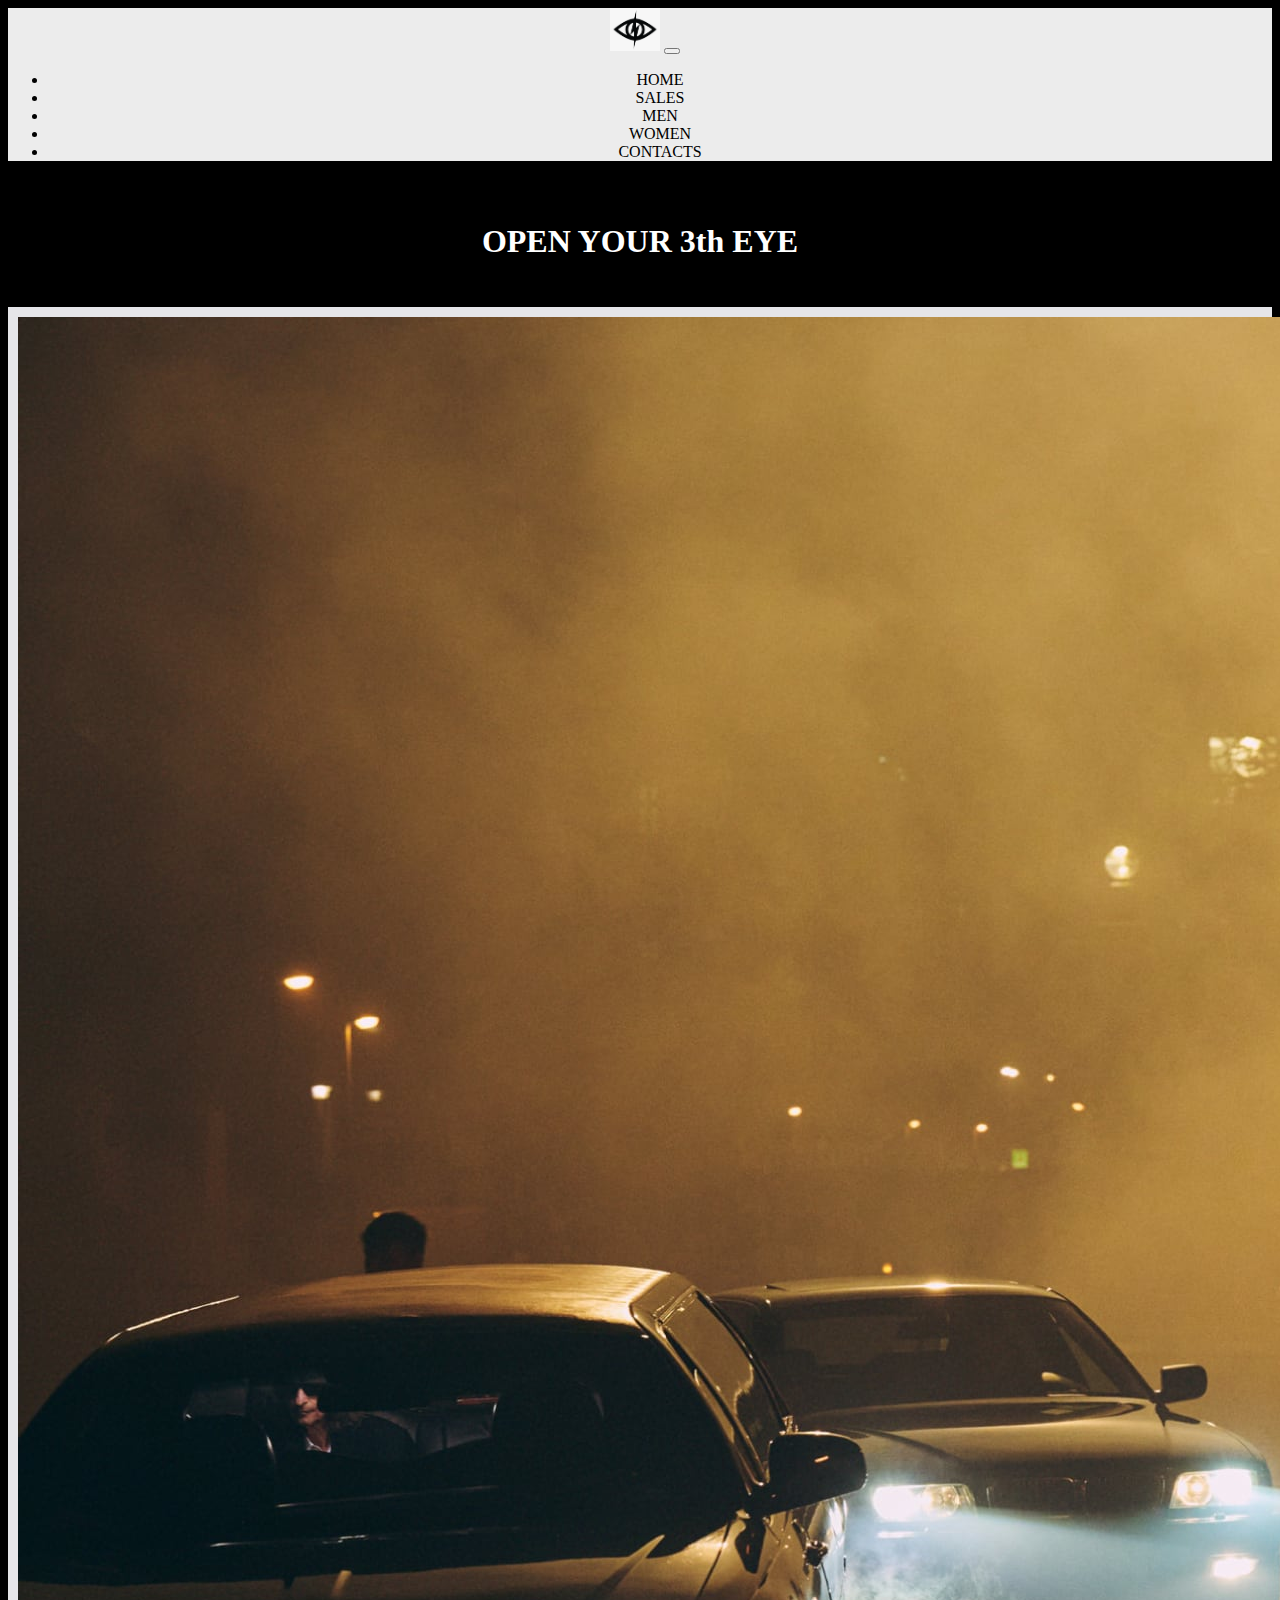
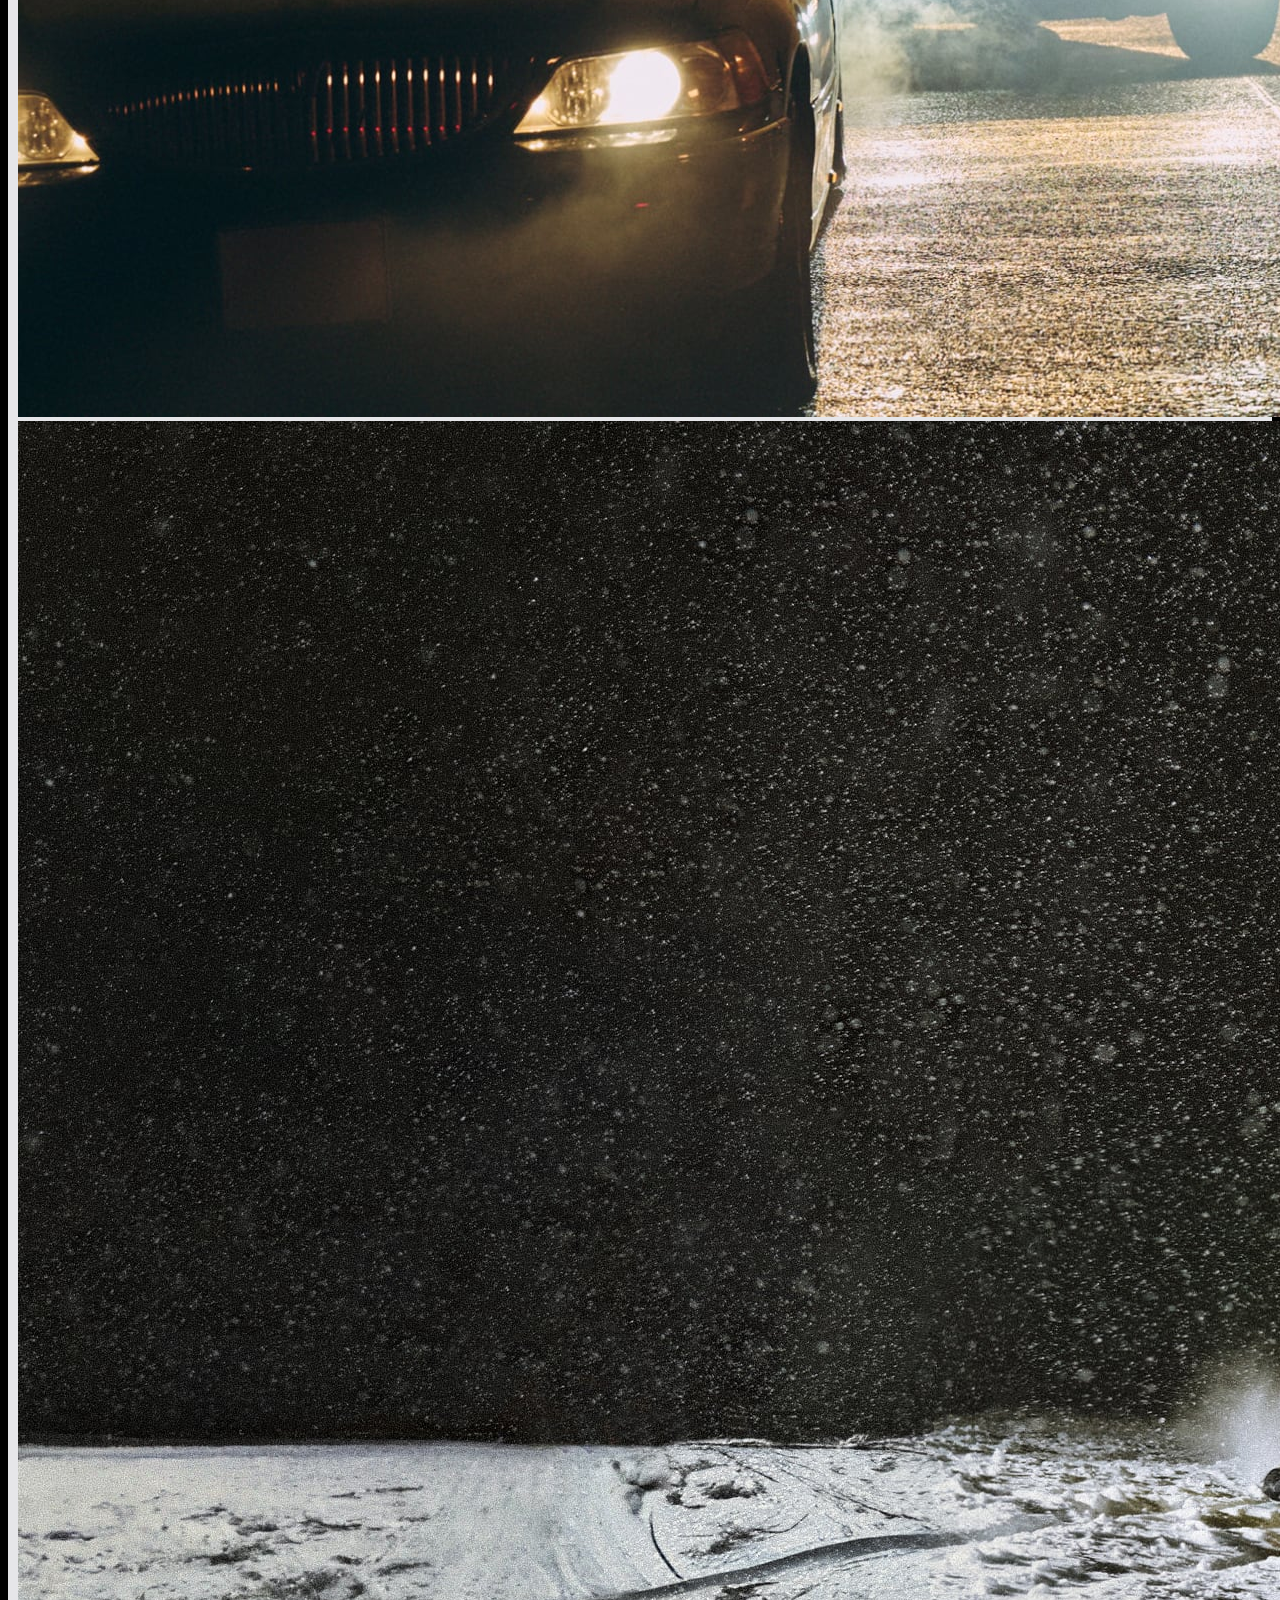
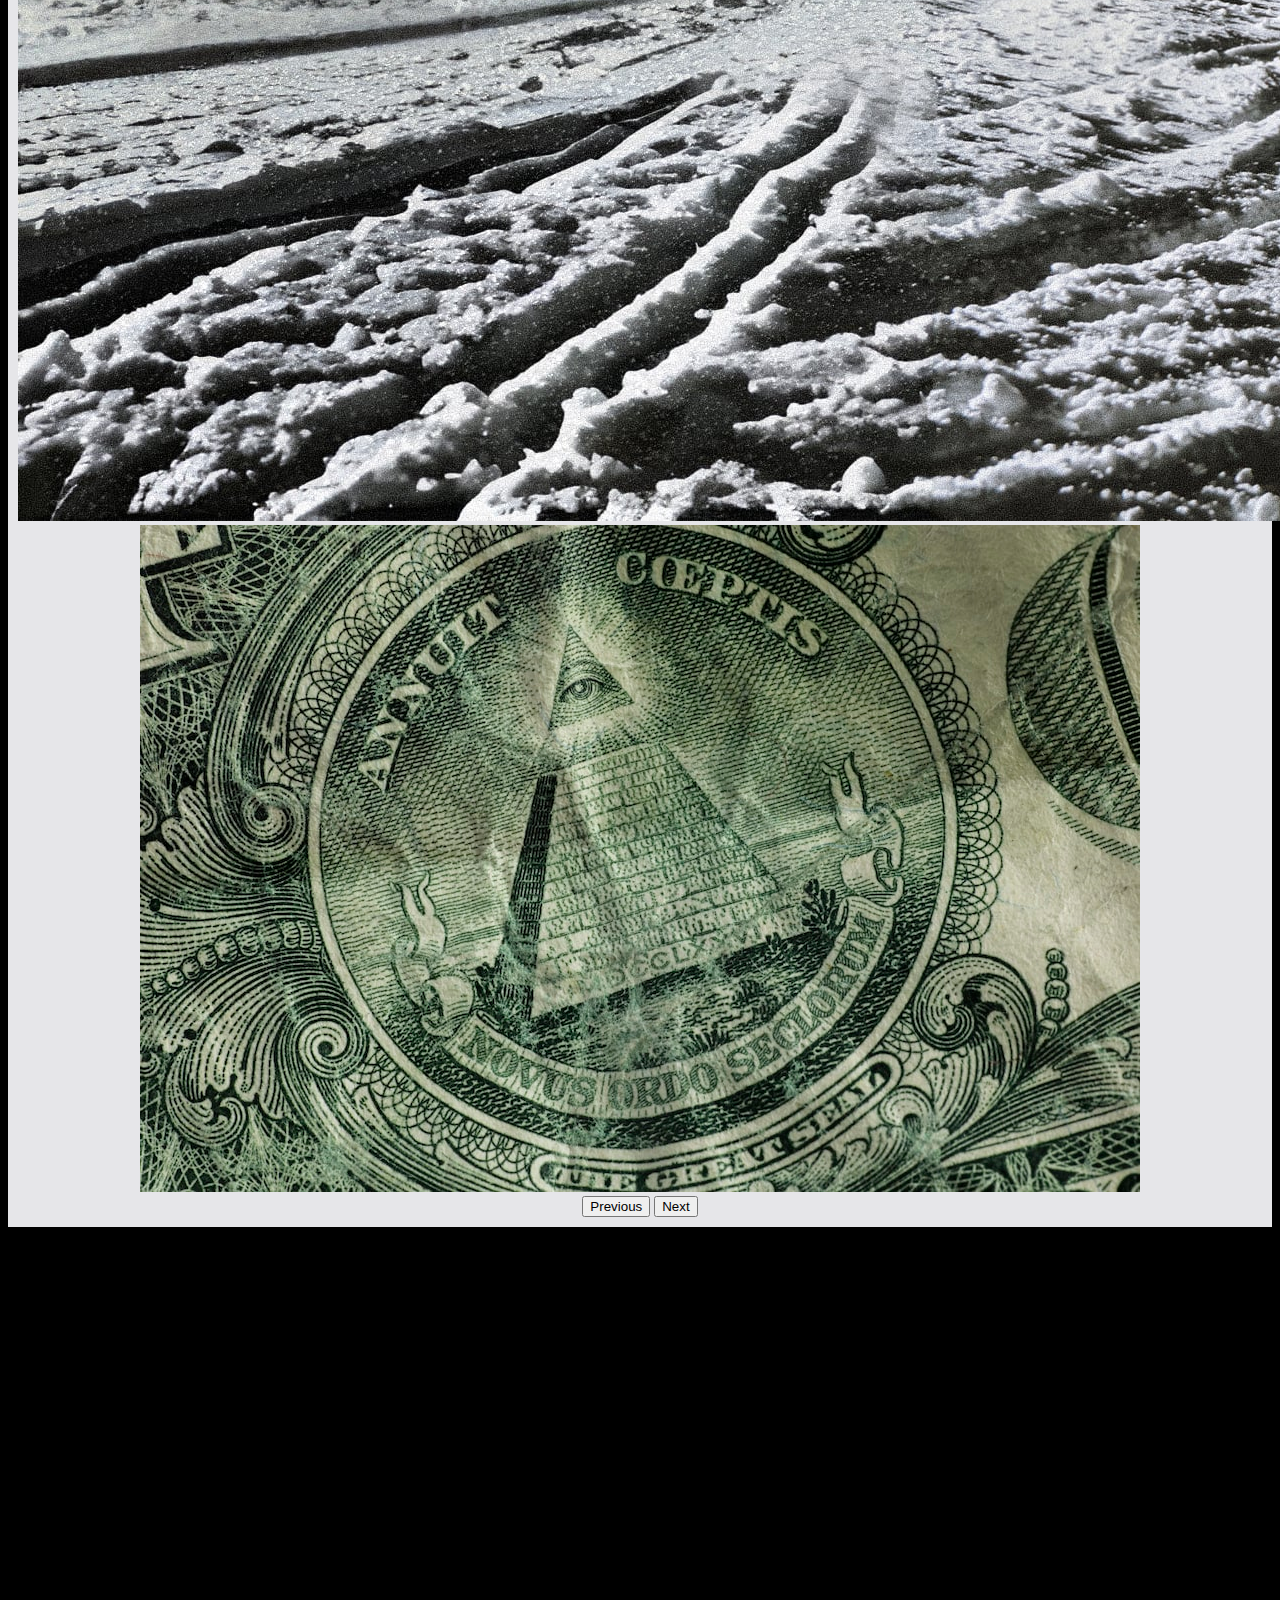
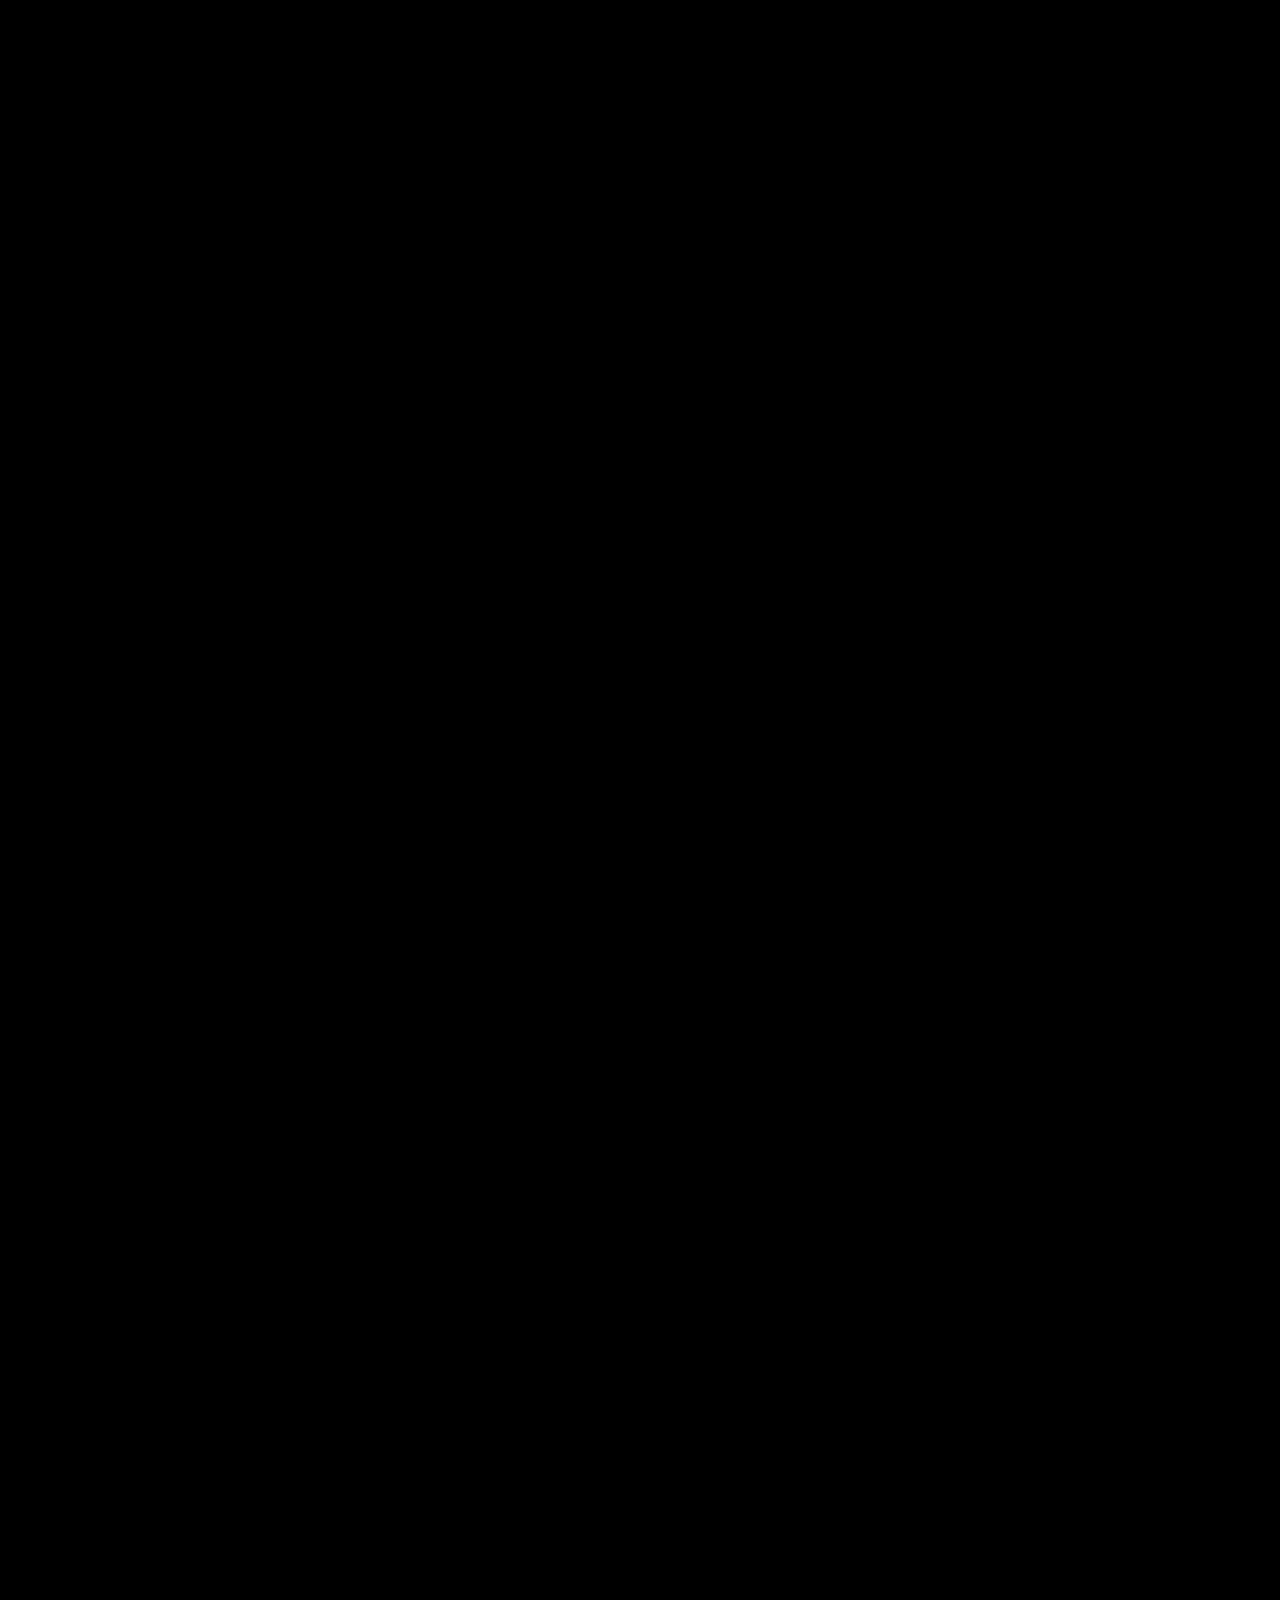
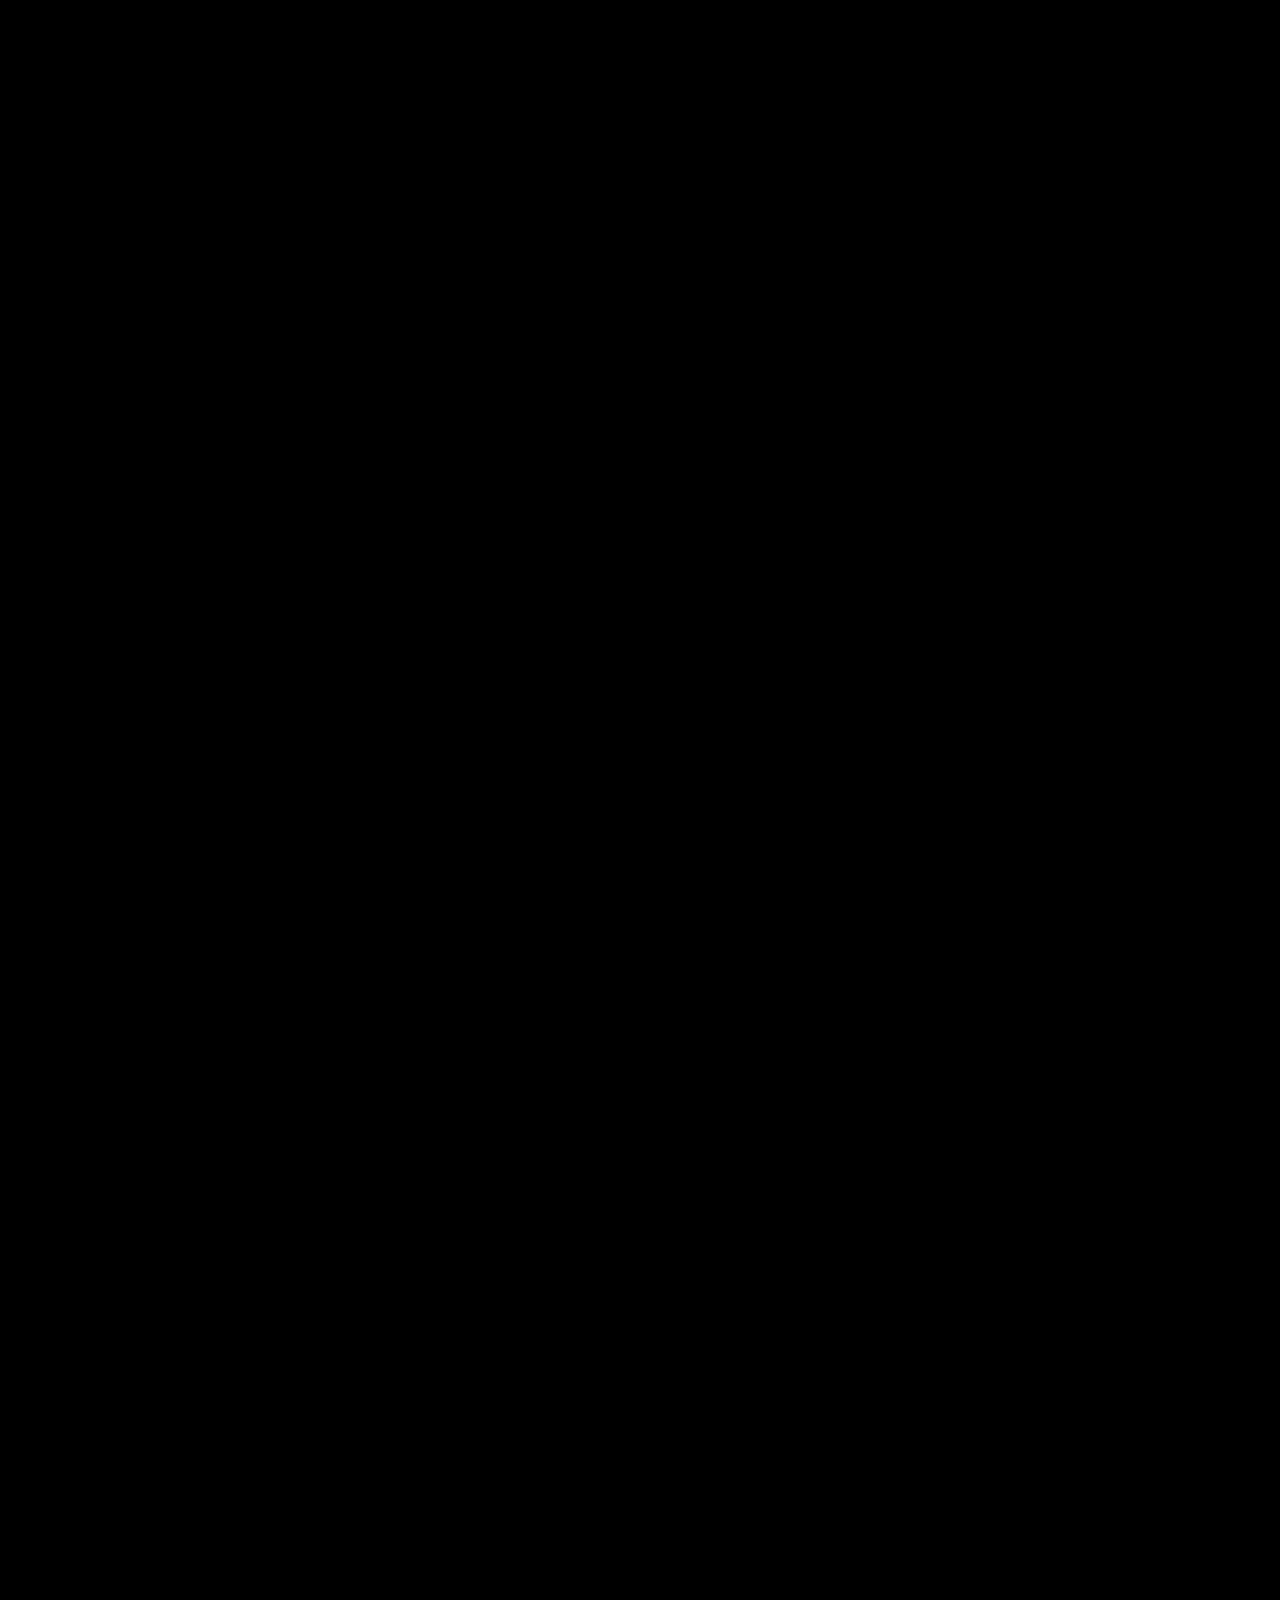
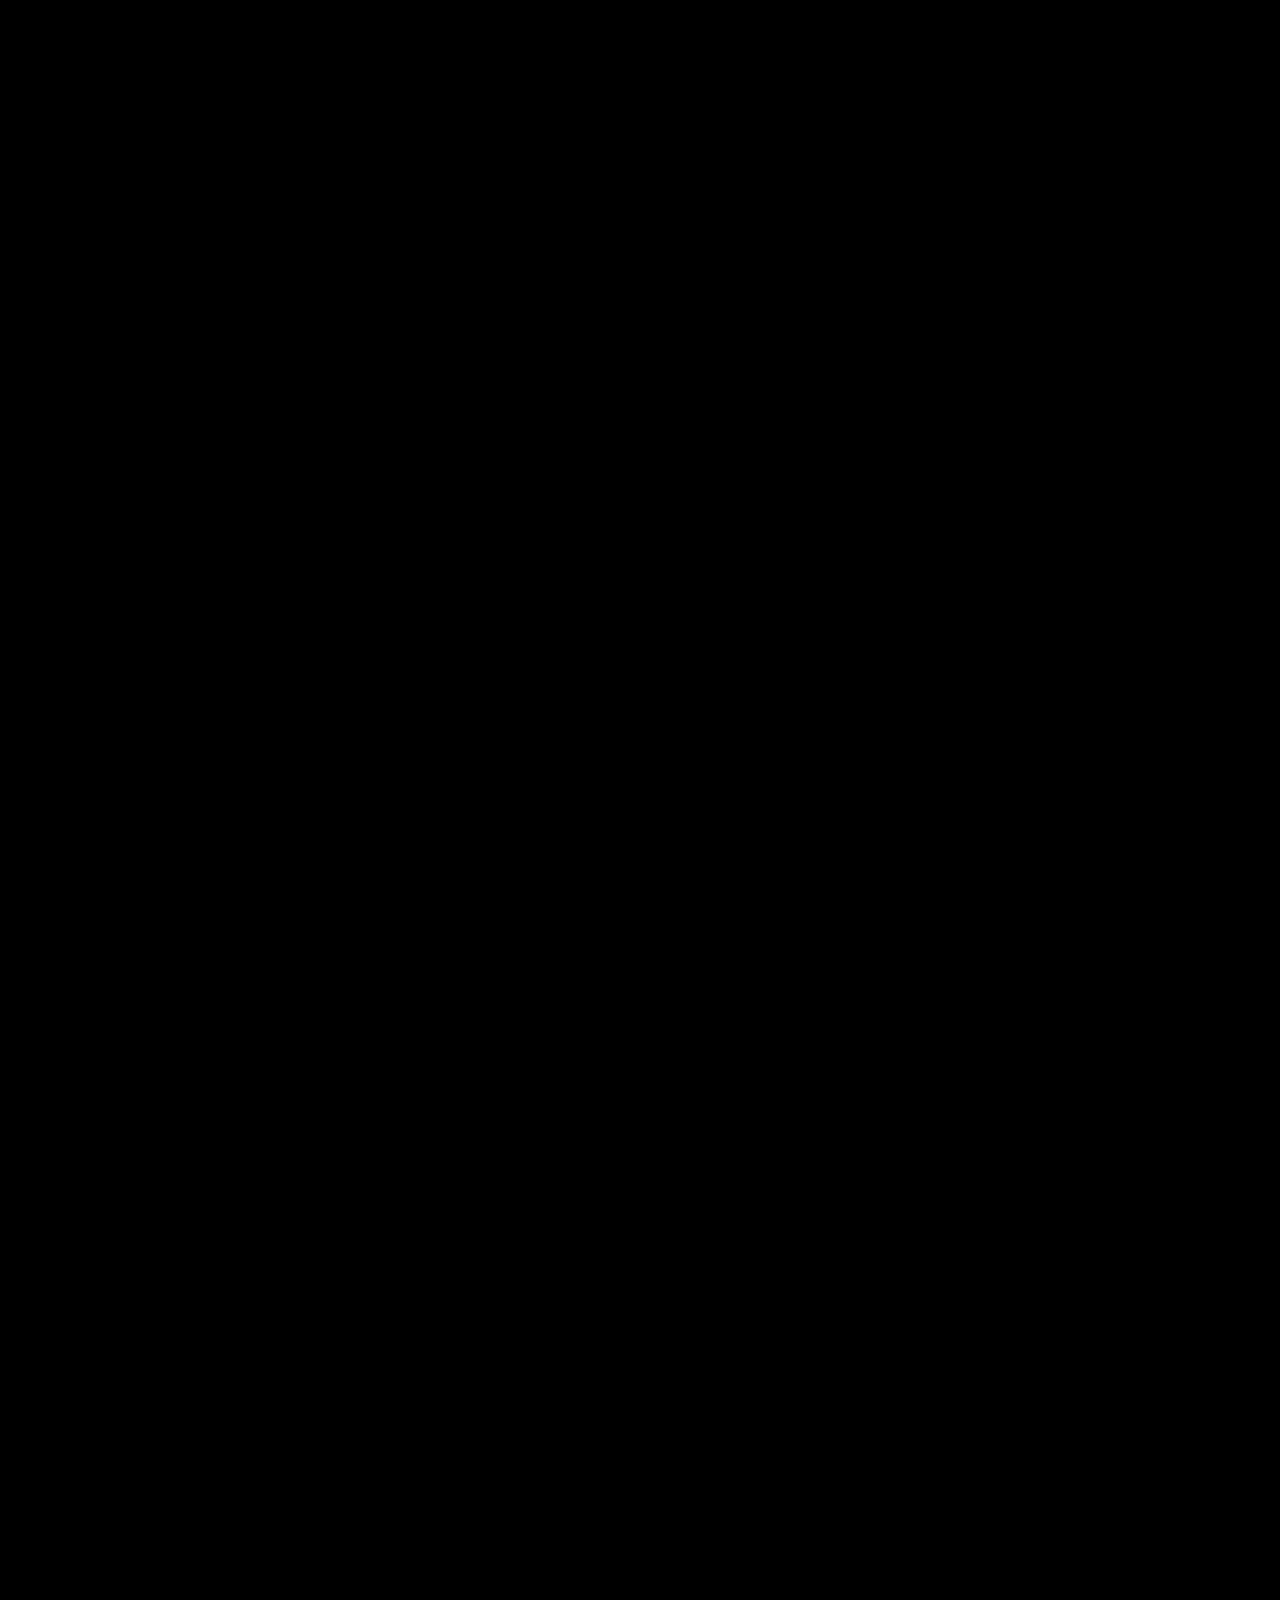
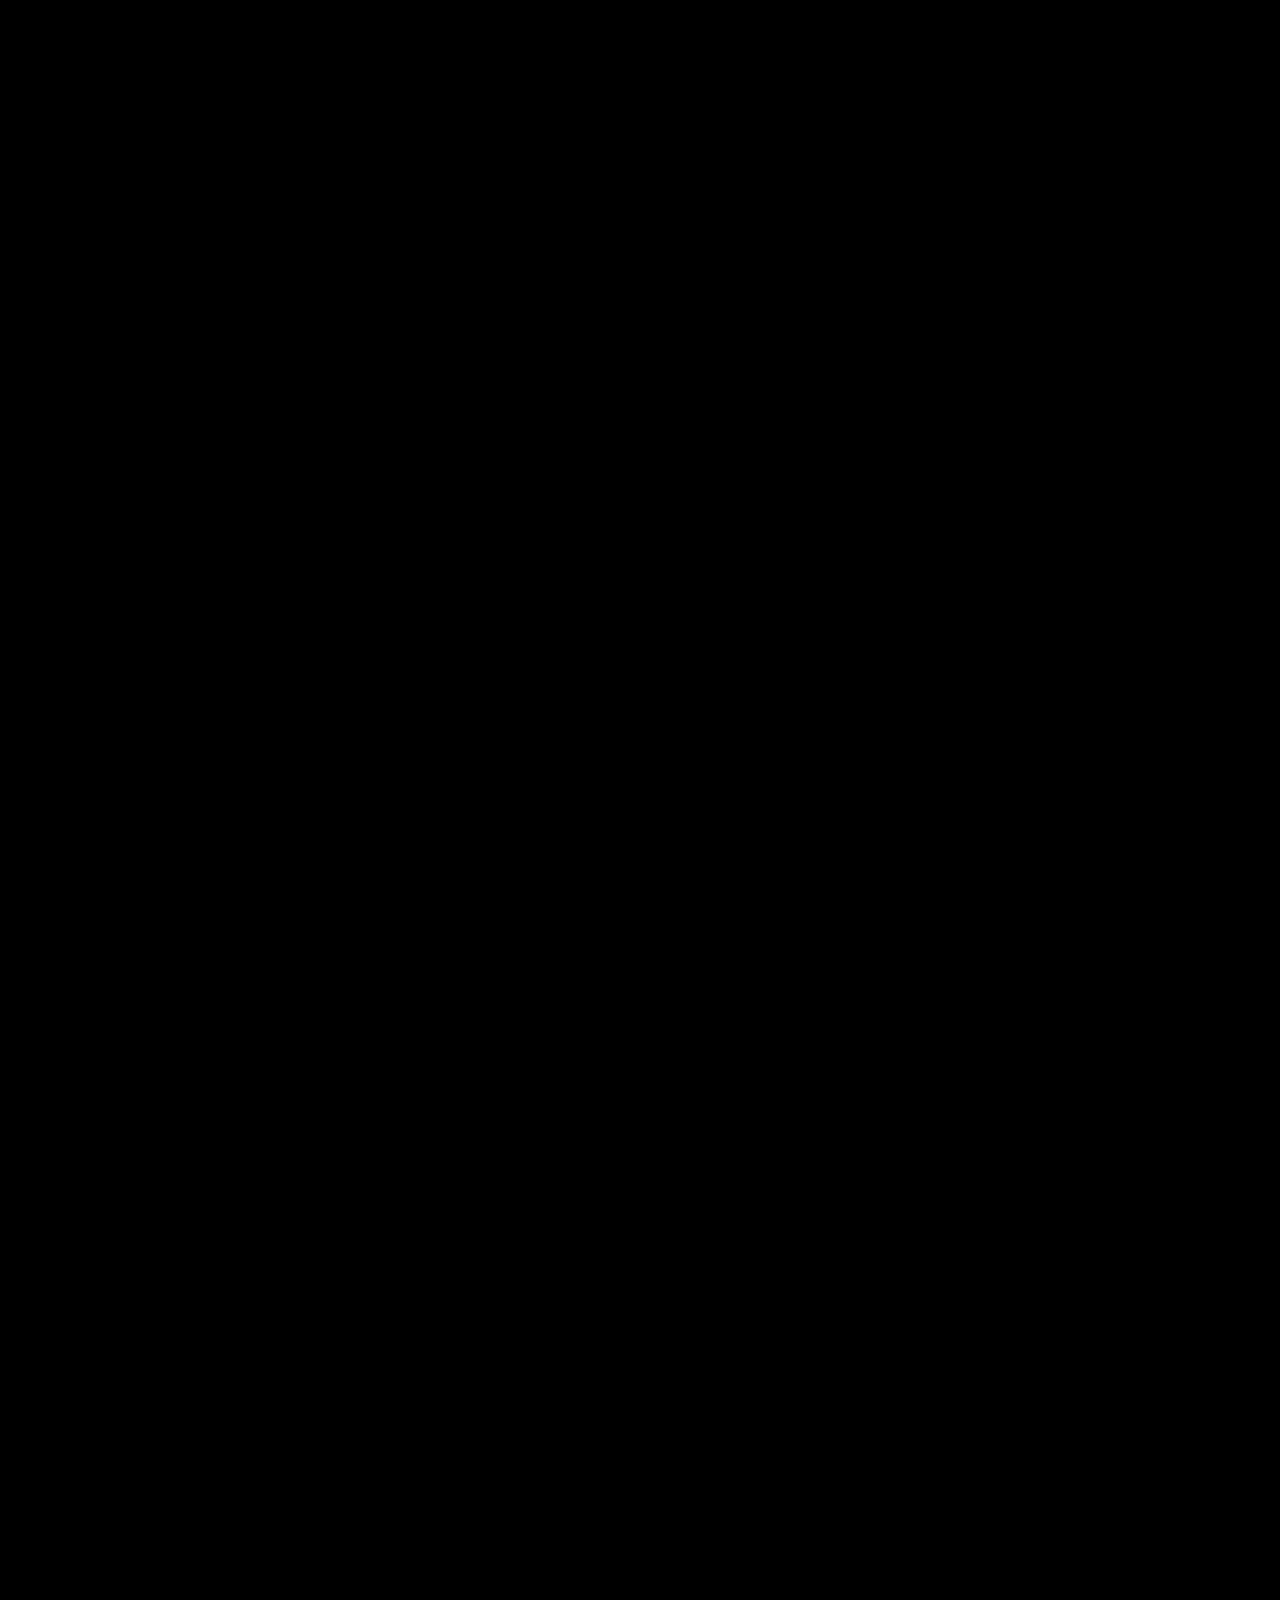
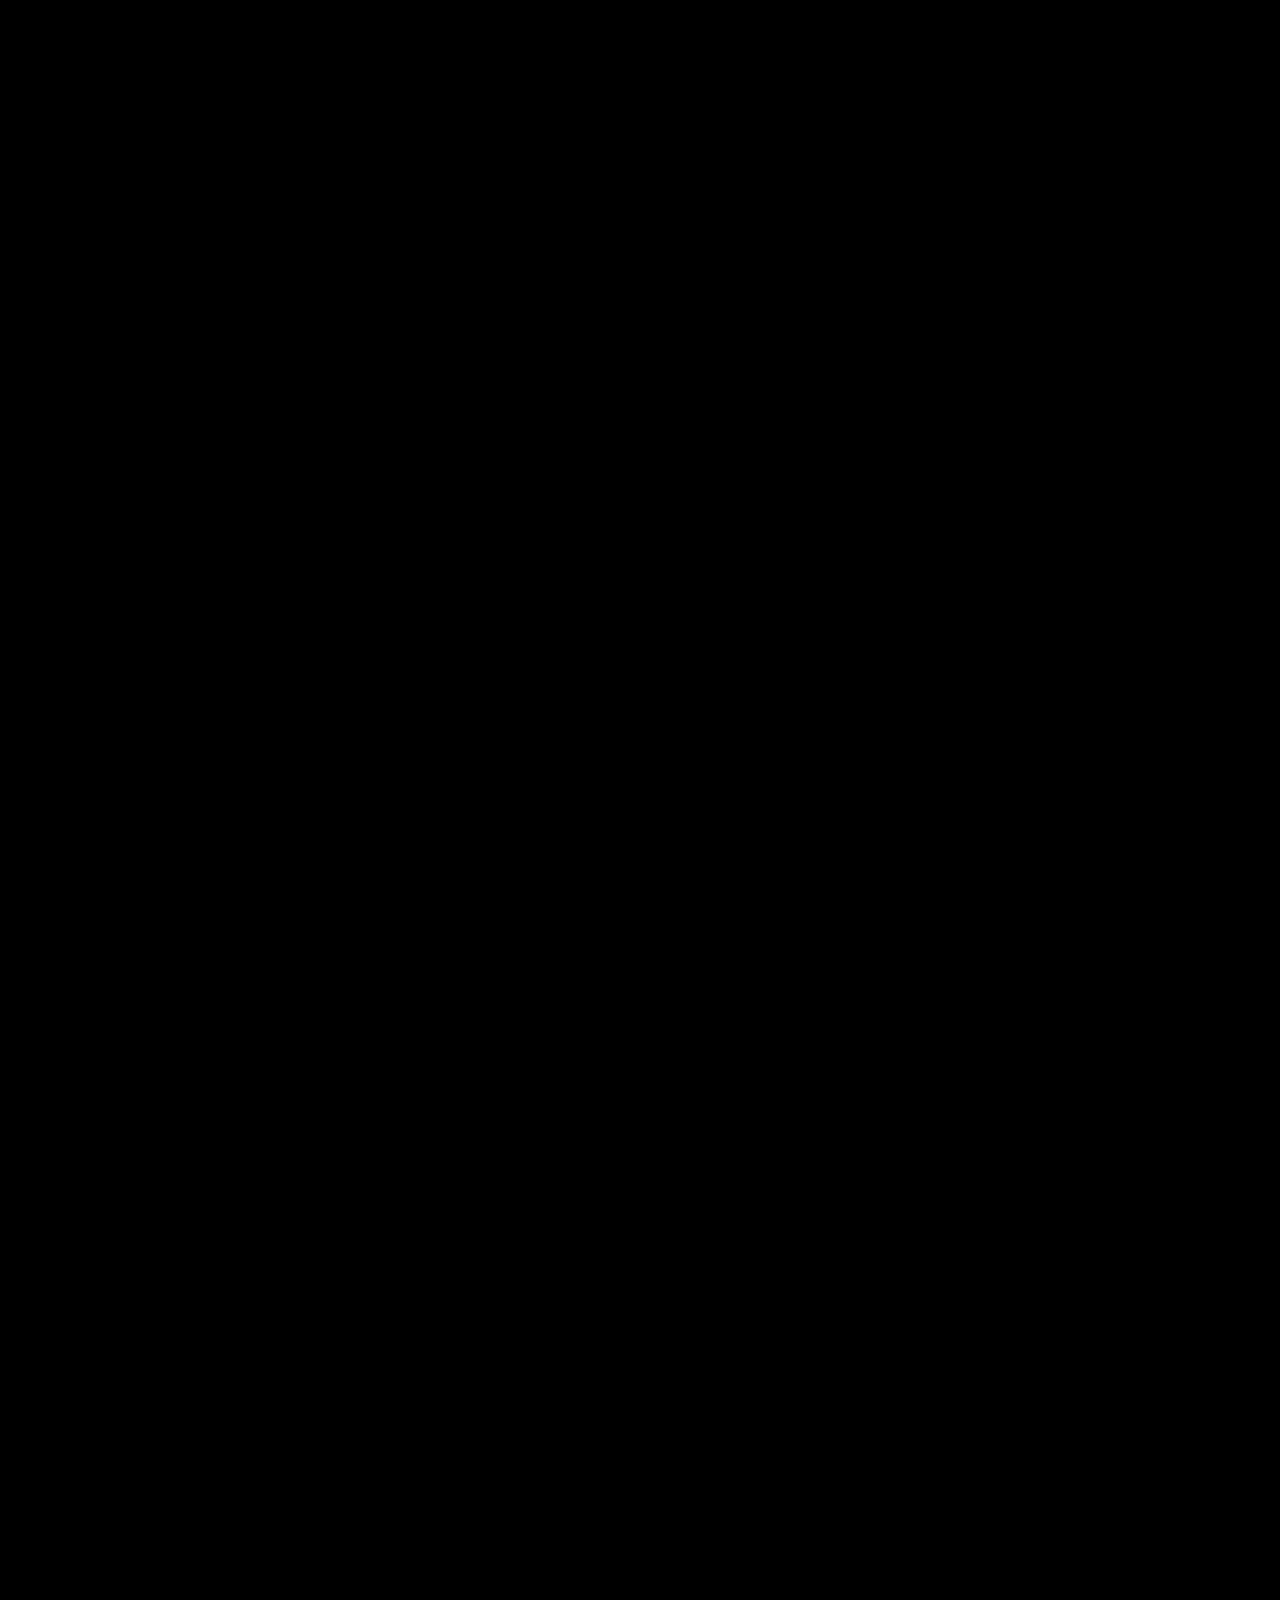
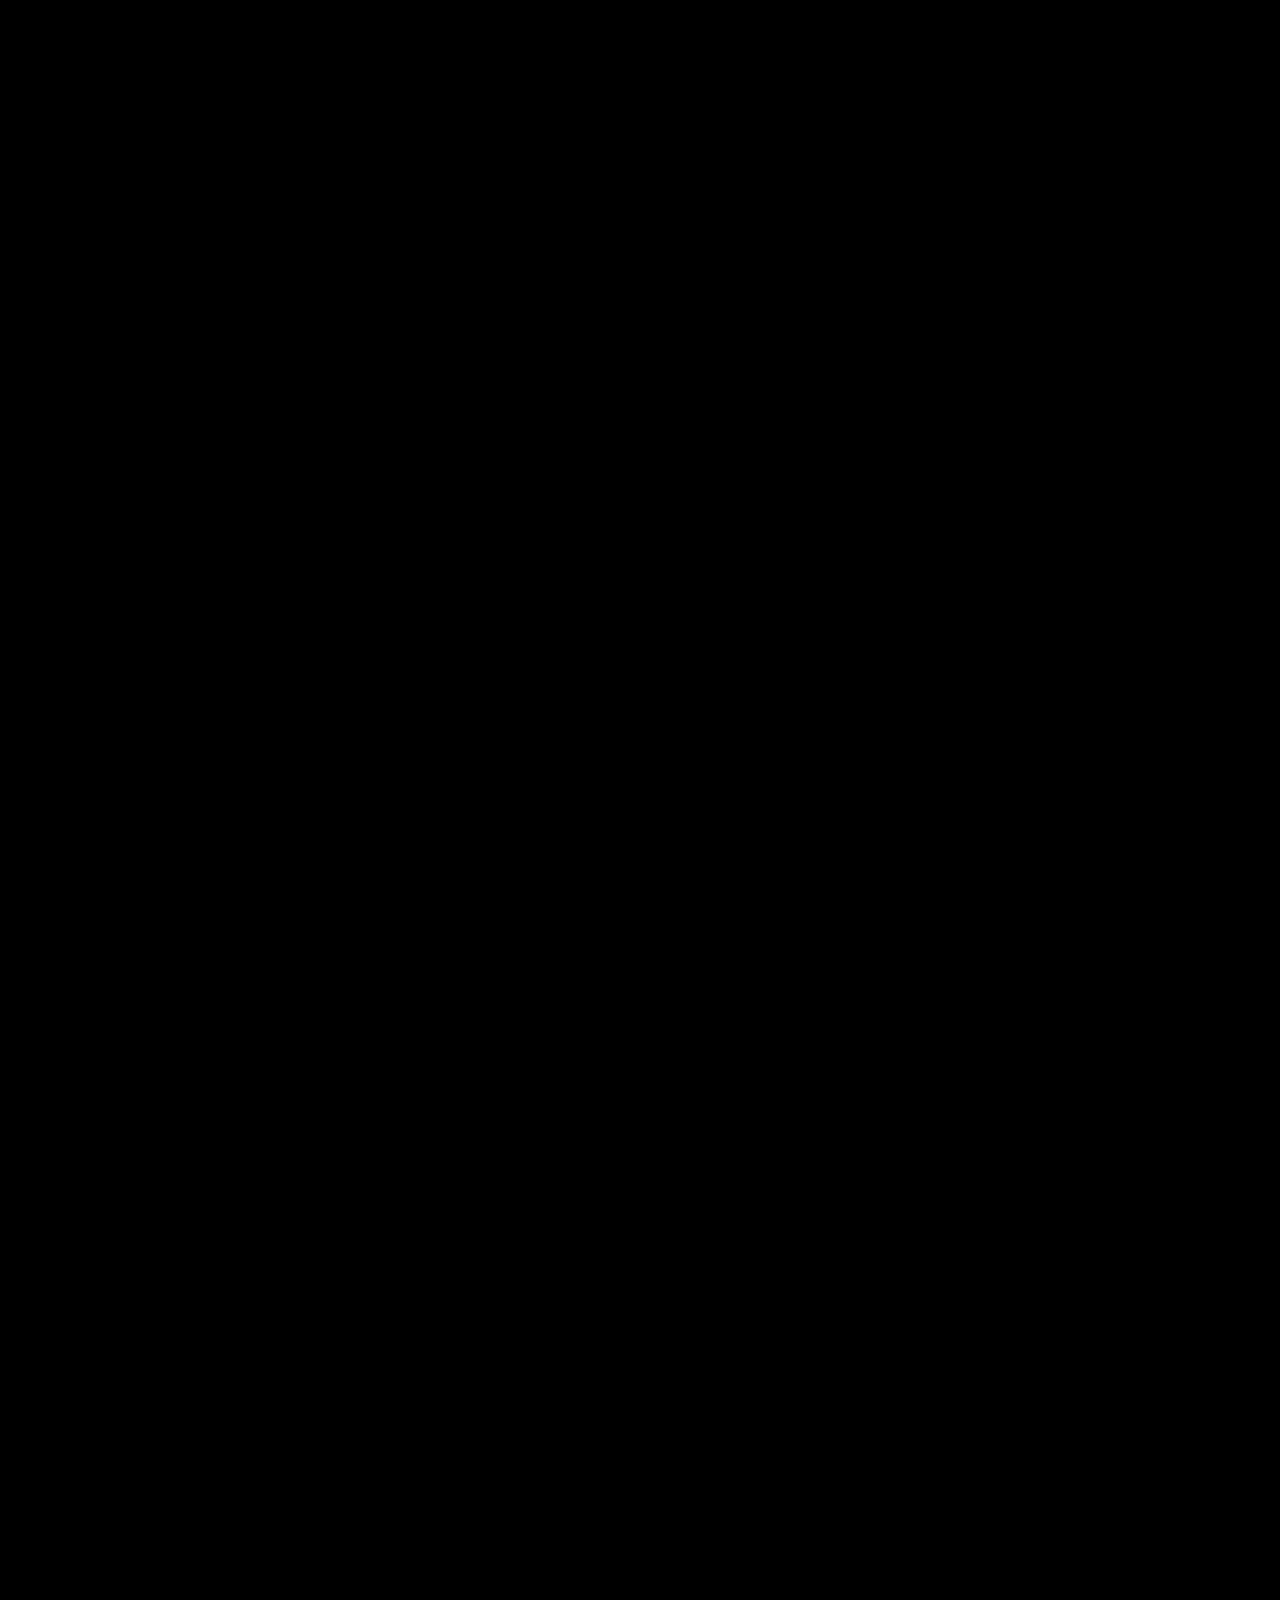
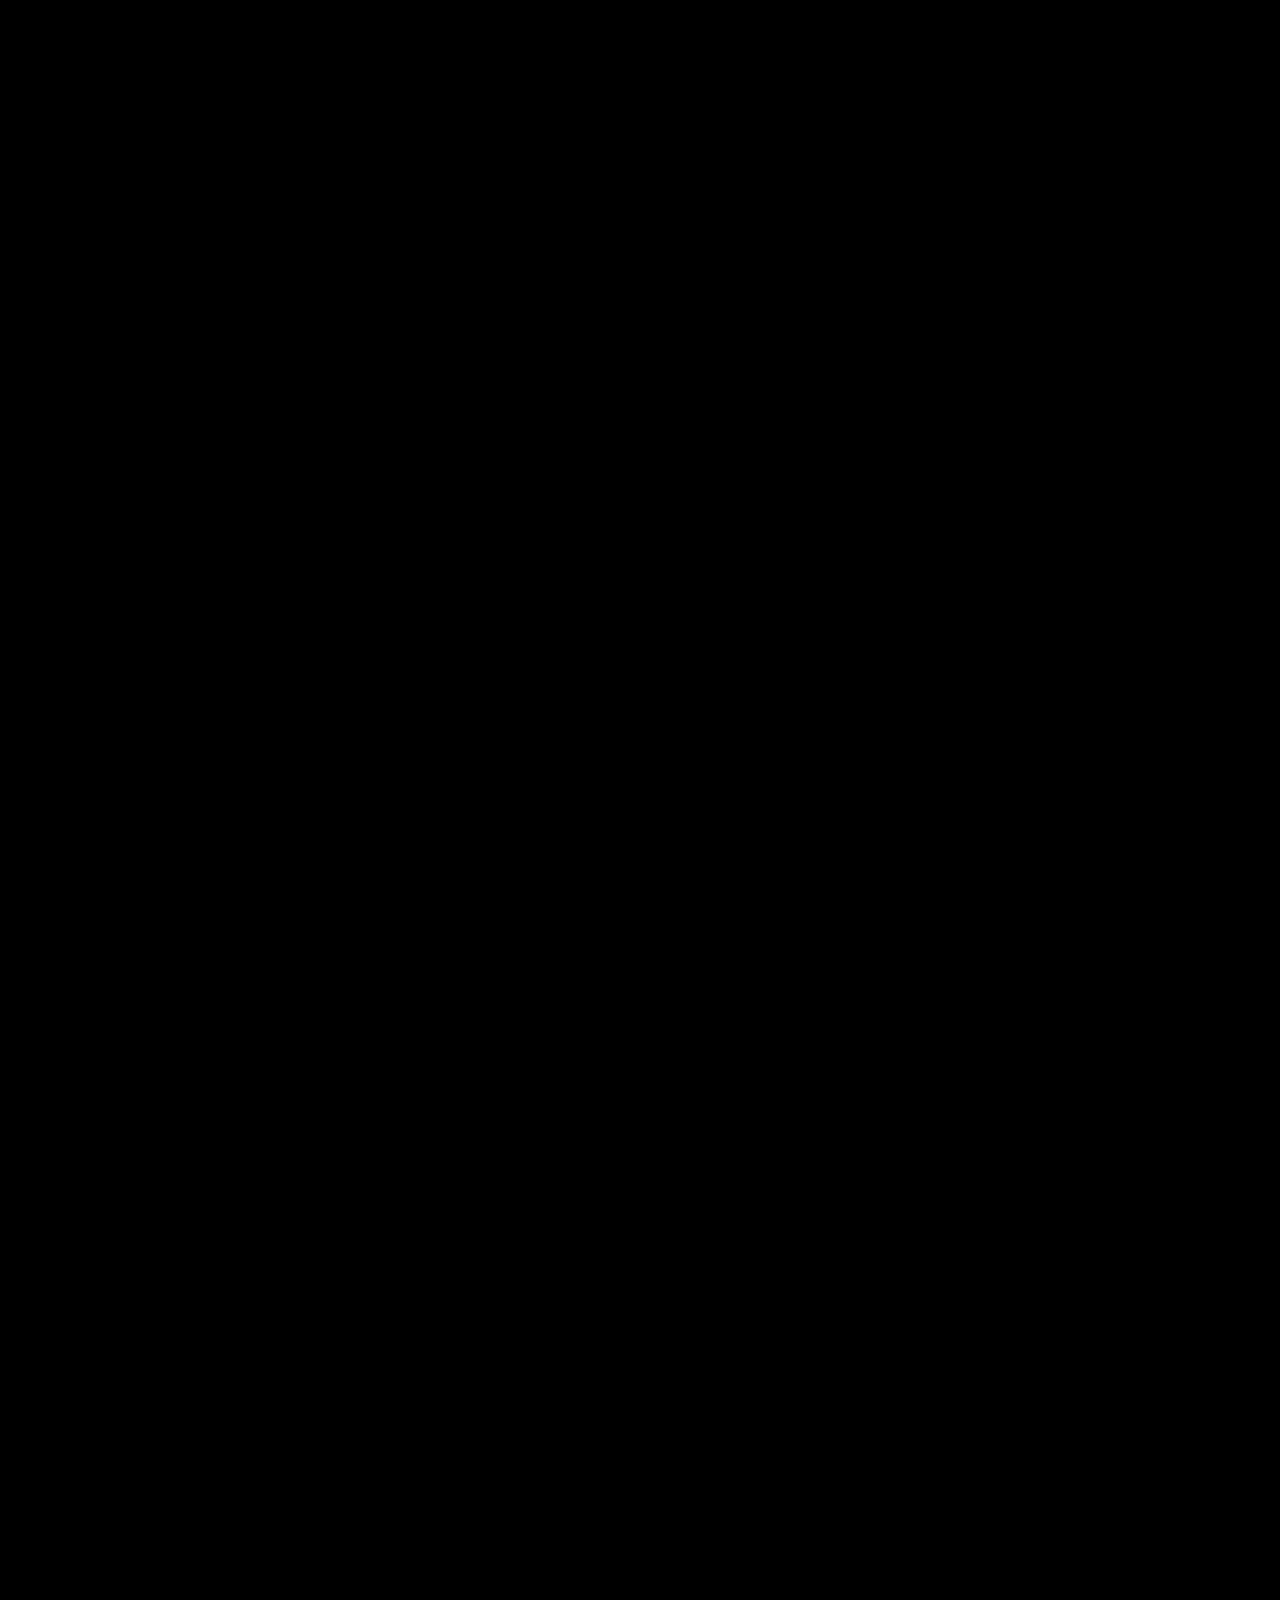
==== index.html @ 3488bd45 "cambio en direccion de carpetas" ====
<!DOCTYPE html>
<html lang="es">

<head>

    <meta charset="UTF-8">
    <meta http-equiv="X-UA-Compatible" content="IE=edge">
    <meta name="viewport" content="width=device-width, initial-scale=1.0">
    <link href="https://cdn.jsdelivr.net/npm/bootstrap@5.3.0-alpha3/dist/css/bootstrap.min.css" rel="stylesheet"
        integrity="sha384-KK94CHFLLe+nY2dmCWGMq91rCGa5gtU4mk92HdvYe+M/SXH301p5ILy+dN9+nJOZ" crossorigin="anonymous">
    <link rel="stylesheet" href="https://unpkg.com/aos@next/dist/aos.css" />
    <link rel="stylesheet" href="./assets/style.css"/>
    <link rel="icon" href="/images/3theyelogo2.png" type="image/png"/>
    <title>3thEye</title>
</head>

<!-- CUERPO DE LA PAGINA -->

<body>

    <!-- BARRA DE NAVEGACION -->

    <nav class="navbar navbar-expand-lg navbar-dark">
        <div class="container-fluid">
            <a class="navbar-brand" href="/index.html"> <img class="logo"
                src="/images/3theyelogo2.png" alt="logo 3thEye"></a>
            <button class="navbar-toggler navbar-dark" type="button" data-bs-toggle="collapse"
                data-bs-target="#navbarTogglerDemo02" aria-controls="navbarTogglerDemo02" aria-expanded="false"
                aria-label="Toggle navigation">
                <span class="navbar-toggler-icon"></span>
            </button>
            <div class="collapse navbar-collapse" id="navbarTogglerDemo02">
                <ul class="navbar-nav me-auto mb-2 mb-lg-0">
                    <li class="nav-item">
                        <a class="nav-link" aria-current="page" href="/index.html">HOME</a>
                    </li>
                    <li class="nav-item">
                        <a class="nav-link" href="/pages/sales.html">SALES</a>
                    </li>
                    <li class="nav-item">
                        <a class="nav-link" href="/pages/men.html">MEN</a>
                    </li>
                    <li class="nav-item">
                        <a class="nav-link" href="/pages/women.html">WOMEN</a>
                    </li>
                    <li class="nav-item">
                        <a class="nav-link" href="/pages/contacts.html">CONTACTS</a>
                    </li>
                </ul>
            </div>
        </div>
    </nav>

    <!-- ENCABEZADO DE LA PAGINA -->

    <header class="encabezado">
        <h1>OPEN YOUR 3th EYE</h1>
    </header>

    <!-- CONTENIDO PRINCIPAL DE LA PAGINA -->

    <main>

        <!-- CARRUSEL DE IMAGENES -->

        <section class="container box-1">
            <div id="carouselExample" class="carousel slide">
                <div class="carousel-inner">
                    <div class="carousel-item active">
                        <img src="./images/night.jpeg" class="d-block w-100"
                            alt="ciudad de noche con carros y personas en la calle">
                    </div>
                    <div class="carousel-item">
                        <img src="./images/ski.jpeg" class="d-block w-100" alt="skiador profesional skiando de noche">
                    </div>
                    <div class="carousel-item">
                        <img src="./images/dolarimagen.jpeg" class="d-block w-100"
                            alt="piramide con el ojo que todo lo ve en billete de 1 dolar americano">
                    </div>
                </div>
                <button class="carousel-control-prev" type="button" data-bs-target="#carouselExample"
                    data-bs-slide="prev">
                    <span class="carousel-control-prev-icon" aria-hidden="true"></span>
                    <span class="visually-hidden">Previous</span>
                </button>
                <button class="carousel-control-next" type="button" data-bs-target="#carouselExample"
                    data-bs-slide="next">
                    <span class="carousel-control-next-icon" aria-hidden="true"></span>
                    <span class="visually-hidden">Next</span>
                </button>
            </div>

        </section>

        <!-- NEW SEASON -->

        <div data-aos="fade-up">
            <section class="container box-2">
                <div class="row">
                    <h2>NEW SEASON</h2>
                    <!-- seccion de hombre -->
                    <article class="col-6">
                        <a href="./pages/men.html">
                            <h3>men</h3>
                            <img src="./images/men-cover.jpeg" class="col-6"
                                alt="modelo masculino con bennie naranja y poleron negro">
                        </a>
                    </article>
                    <!-- seccion de mujer -->
                    <article class="col-6">
                        <a href="./pages/women.html">
                            <h3>women</h3>
                            <img src="./images/women-cover.jpeg" class="col-6"
                                alt="modelo femenina con chaqueta de invierno">
                        </a>
                    </article>
            </section>
        </div>

        <!-- SALES -->

        <div data-aos="fade-right">
            <section class="container box-3">
                <a href="./pages/sales.html">
                    <h4>SALES</h4>
                    <div class="row">
                        <img src="./images/sales-cover.jpeg" class="col-6"
                            alt="modelo masculino con chaqueta de cuadros, jean azul y zapatos blancos">
                        <img src="./images/sales-cover-3.jpeg" class="col-6"
                            alt="modelo femenina de cerca con cabello amarillo y sueter blanco">
                        <img src="./images/sales-cover-4.jpeg" class="col-6"
                            alt="modelo masculino con lentes de sol, polo verde soteniendo una bolsa beige en su hombro">
                        <img src="./images/sales-cover-2.jpeg" class="col-6" alt="modelo femenina con vestido negro">
                    </div>
                </a>

            </section>
        </div>

    </main>
    <br>

    <!-- PIE PRINCIPAL DE PAGINA -->


    <footer class="piePrincipal fixed-bottom mt-auto">
        <p>derechos reservados 3thEyeCo.</p>
    </footer>



    <script src="https://unpkg.com/aos@next/dist/aos.js"></script>
    <script>
        AOS.init();
    </script>
</body>
<script src="https://cdn.jsdelivr.net/npm/bootstrap@5.3.0-alpha3/dist/js/bootstrap.bundle.min.js"
integrity="sha384-ENjdO4Dr2bkBIFxQpeoTz1HIcje39Wm4jDKdf19U8gI4ddQ3GYNS7NTKfAdVQSZe"
crossorigin="anonymous"></script>

</html>
---- assets/style.css ----
body {
    text-align: center;
    background-color: #000000;
}

a {
    color: inherit;
    text-decoration: none;
}

.logo{
    padding-left: 10px;
    max-width: 50px;
}

/* INDEX.HTML */


/* BARRA DE NAVEGACION */

nav {
    background-color: #ececec;
}

.navbar-brand {
    color: rgb(0, 0, 0);
}

.nav-link {
    color: rgb(0, 0, 0);
}

.navbar-toggler {
    color: rgb(0, 0, 0);
}

/* ENCABEZADO */

.encabezado {
    padding-top: 2%;
    padding-bottom: 2%;

}

.encabezado h1 {
    color: #ffffff
}

/* CARRUSEL DE IMAGENES */

.box-1 {
    color: #e6e6e9;
    align-items: center;
    background-color: #e6e6e9;
    padding: 10px;
}


/* NEW SEASON SECTION */

.box-2 {
    margin-top: 10px;
    margin-bottom: 10px;
    padding: 10px;
    background-color: #e6e6e9;
    color: #f6fff8;
}

/*  SALES SECTION */

h4 {
    color: #e6e6e9;
}


/* (ALL) FOOTER */

.piePrincipal {
    padding: 1px;
    background-color: #ffffff;
    color: rgb(0, 0, 0);
}

/* (CONTACTS.HTML)  */


div .boxInfo1 {
    background-color: #66666ede;
    color: #dbd8d8e1;
}

div .infoContacto {
    color: #dbd8d8e1;
    background-color: #66666ede;
    padding-bottom: 5px;
    margin-bottom: 3px;
}
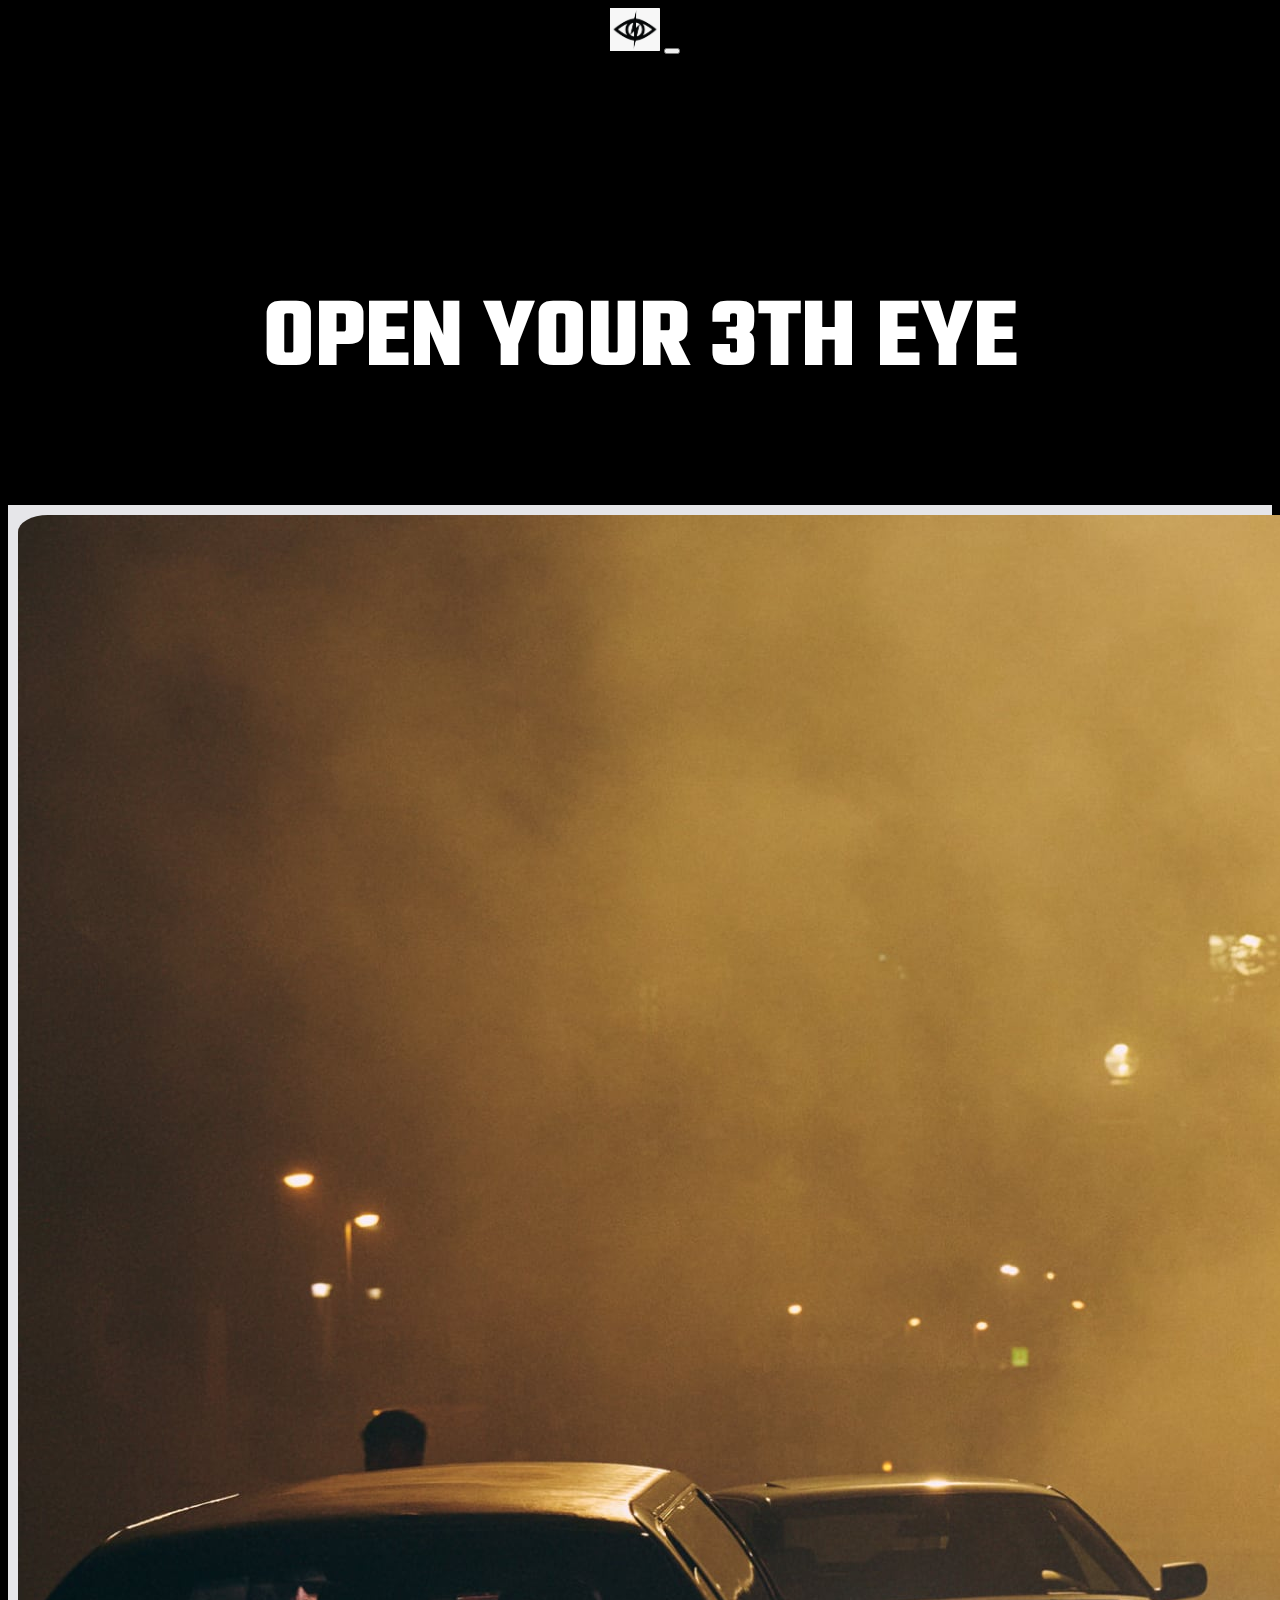
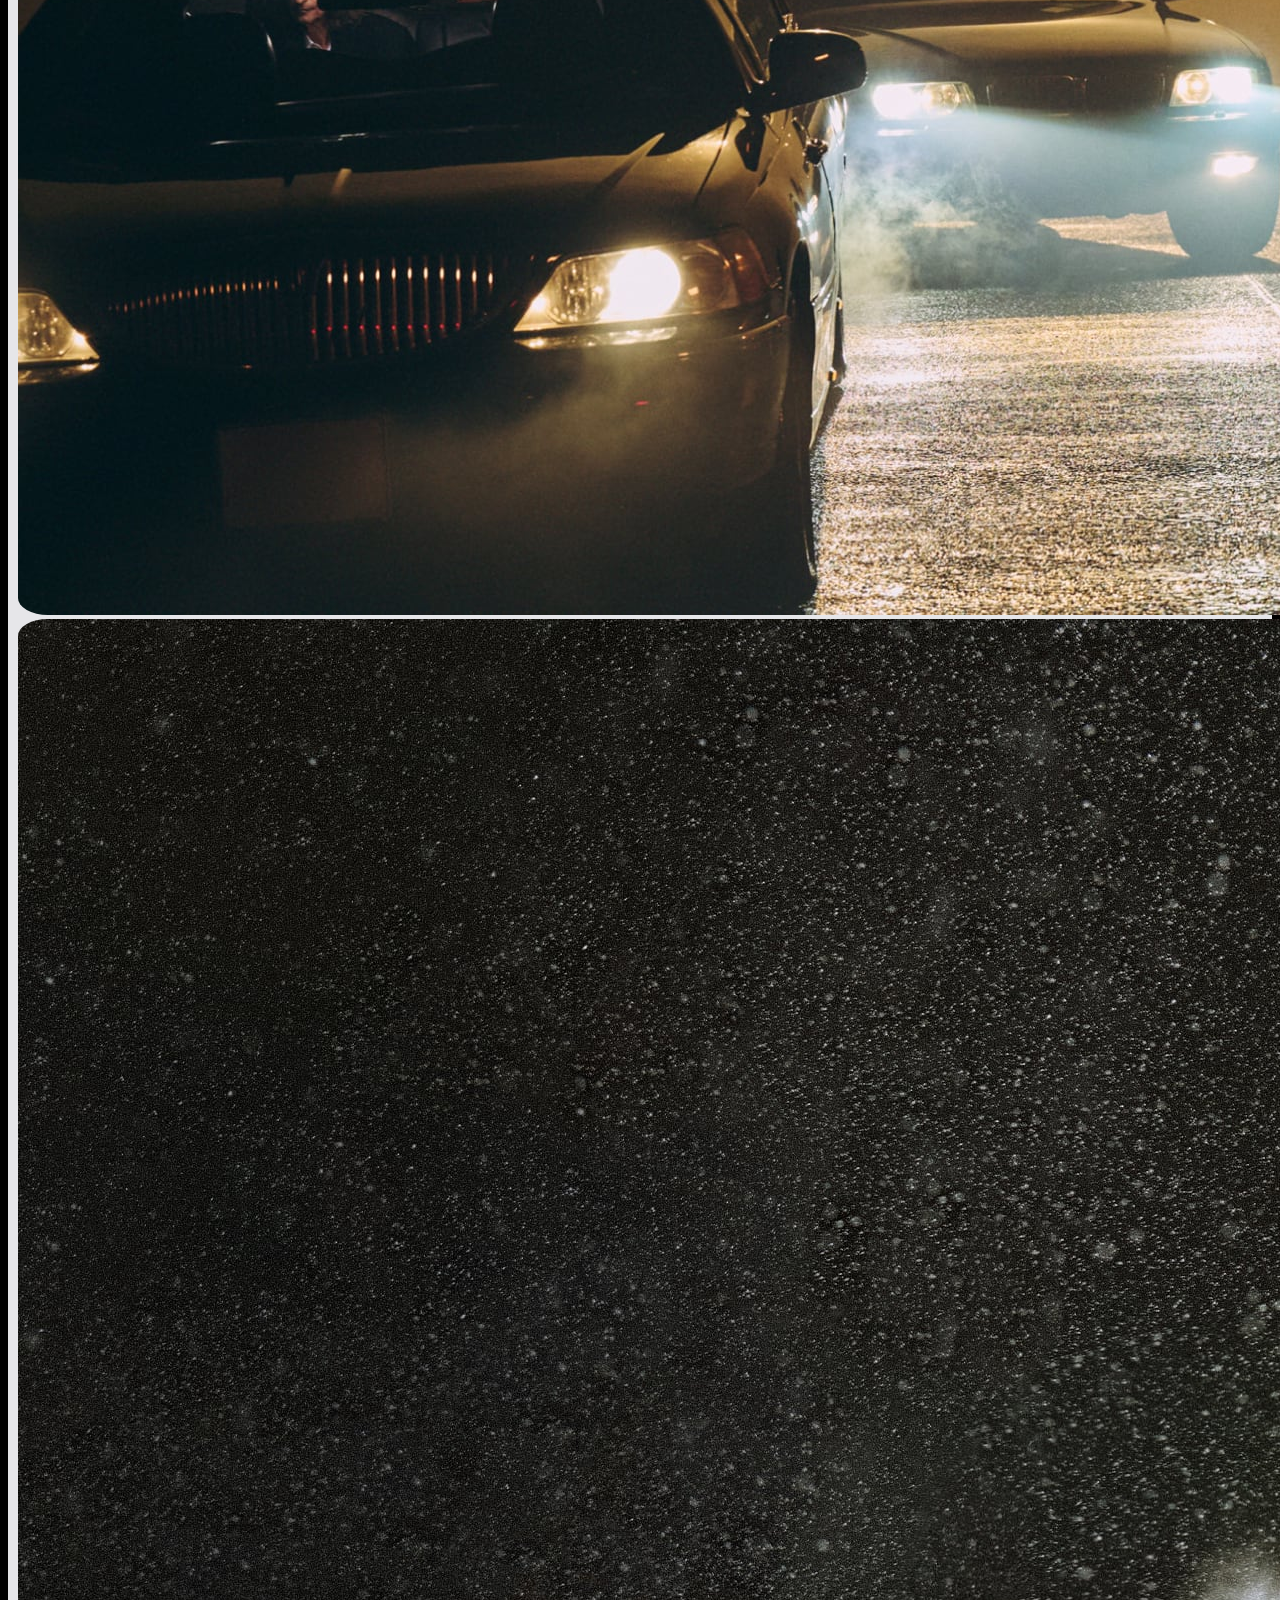
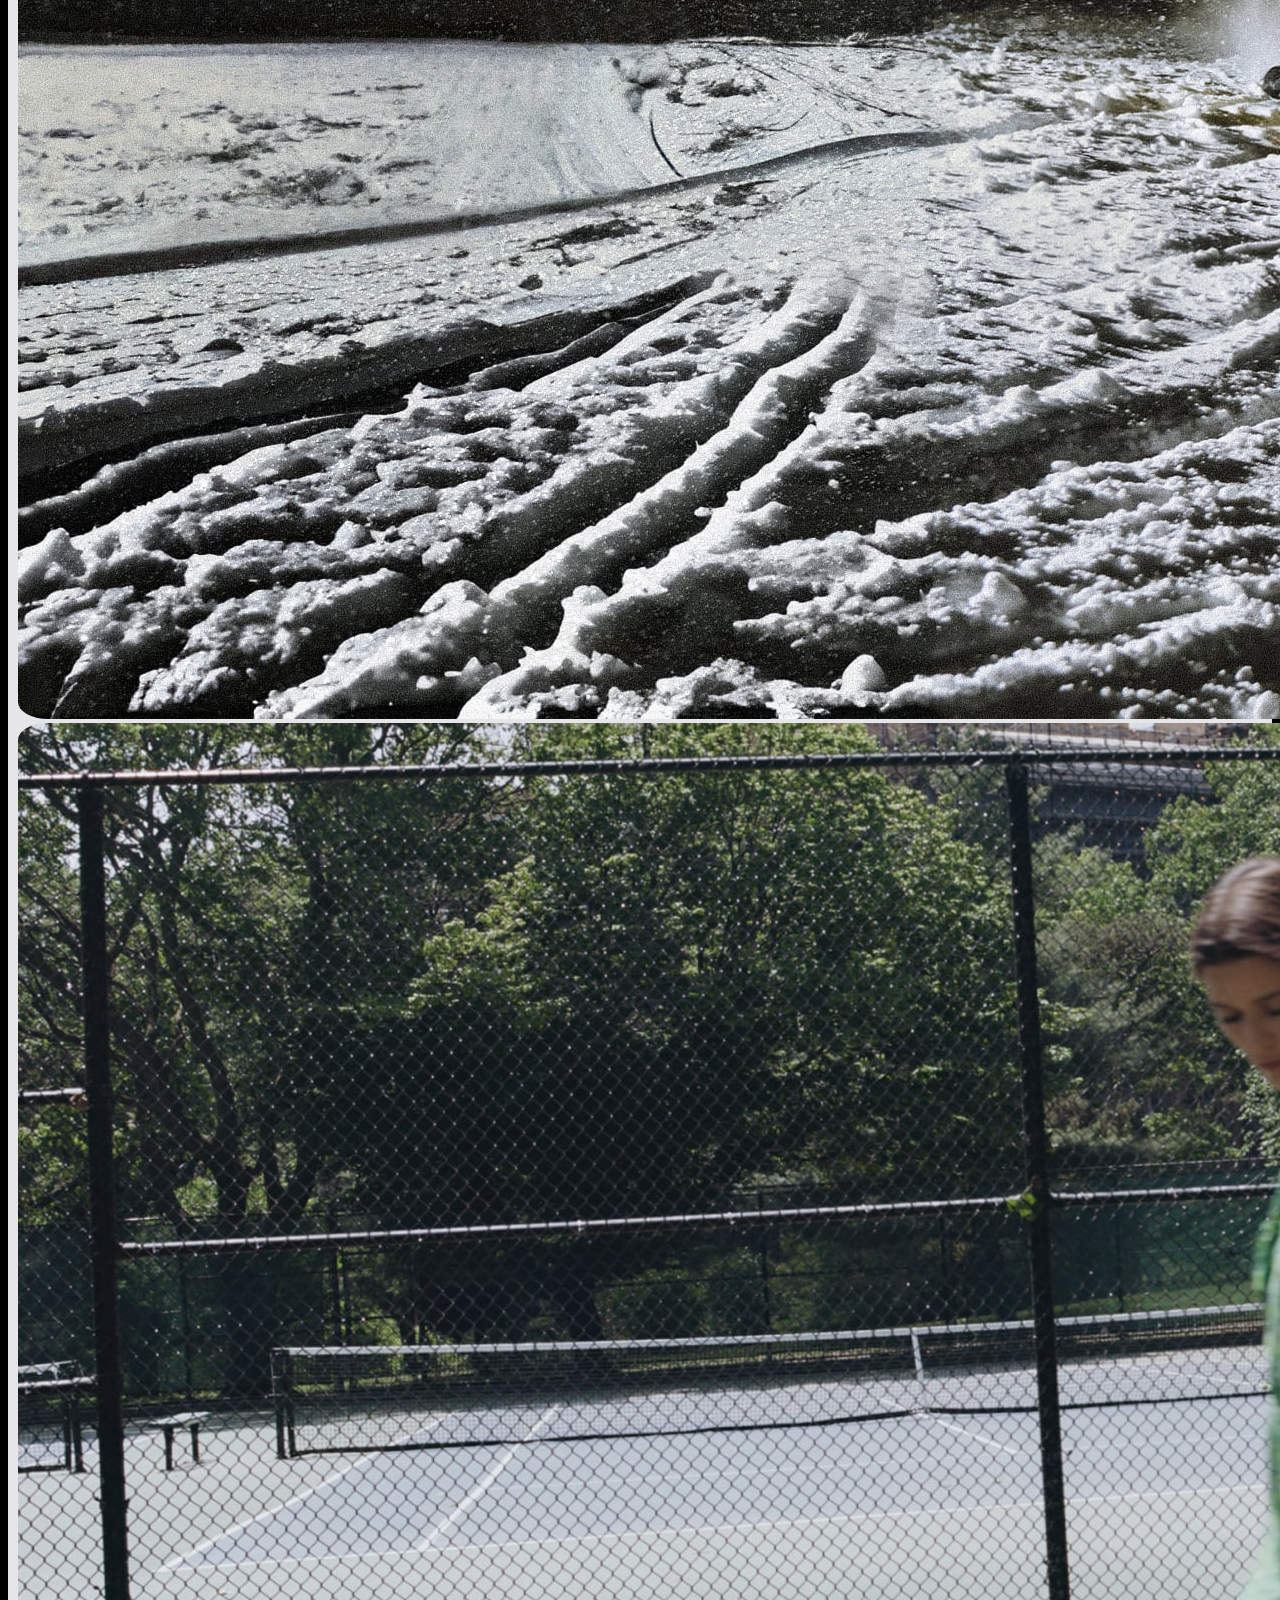
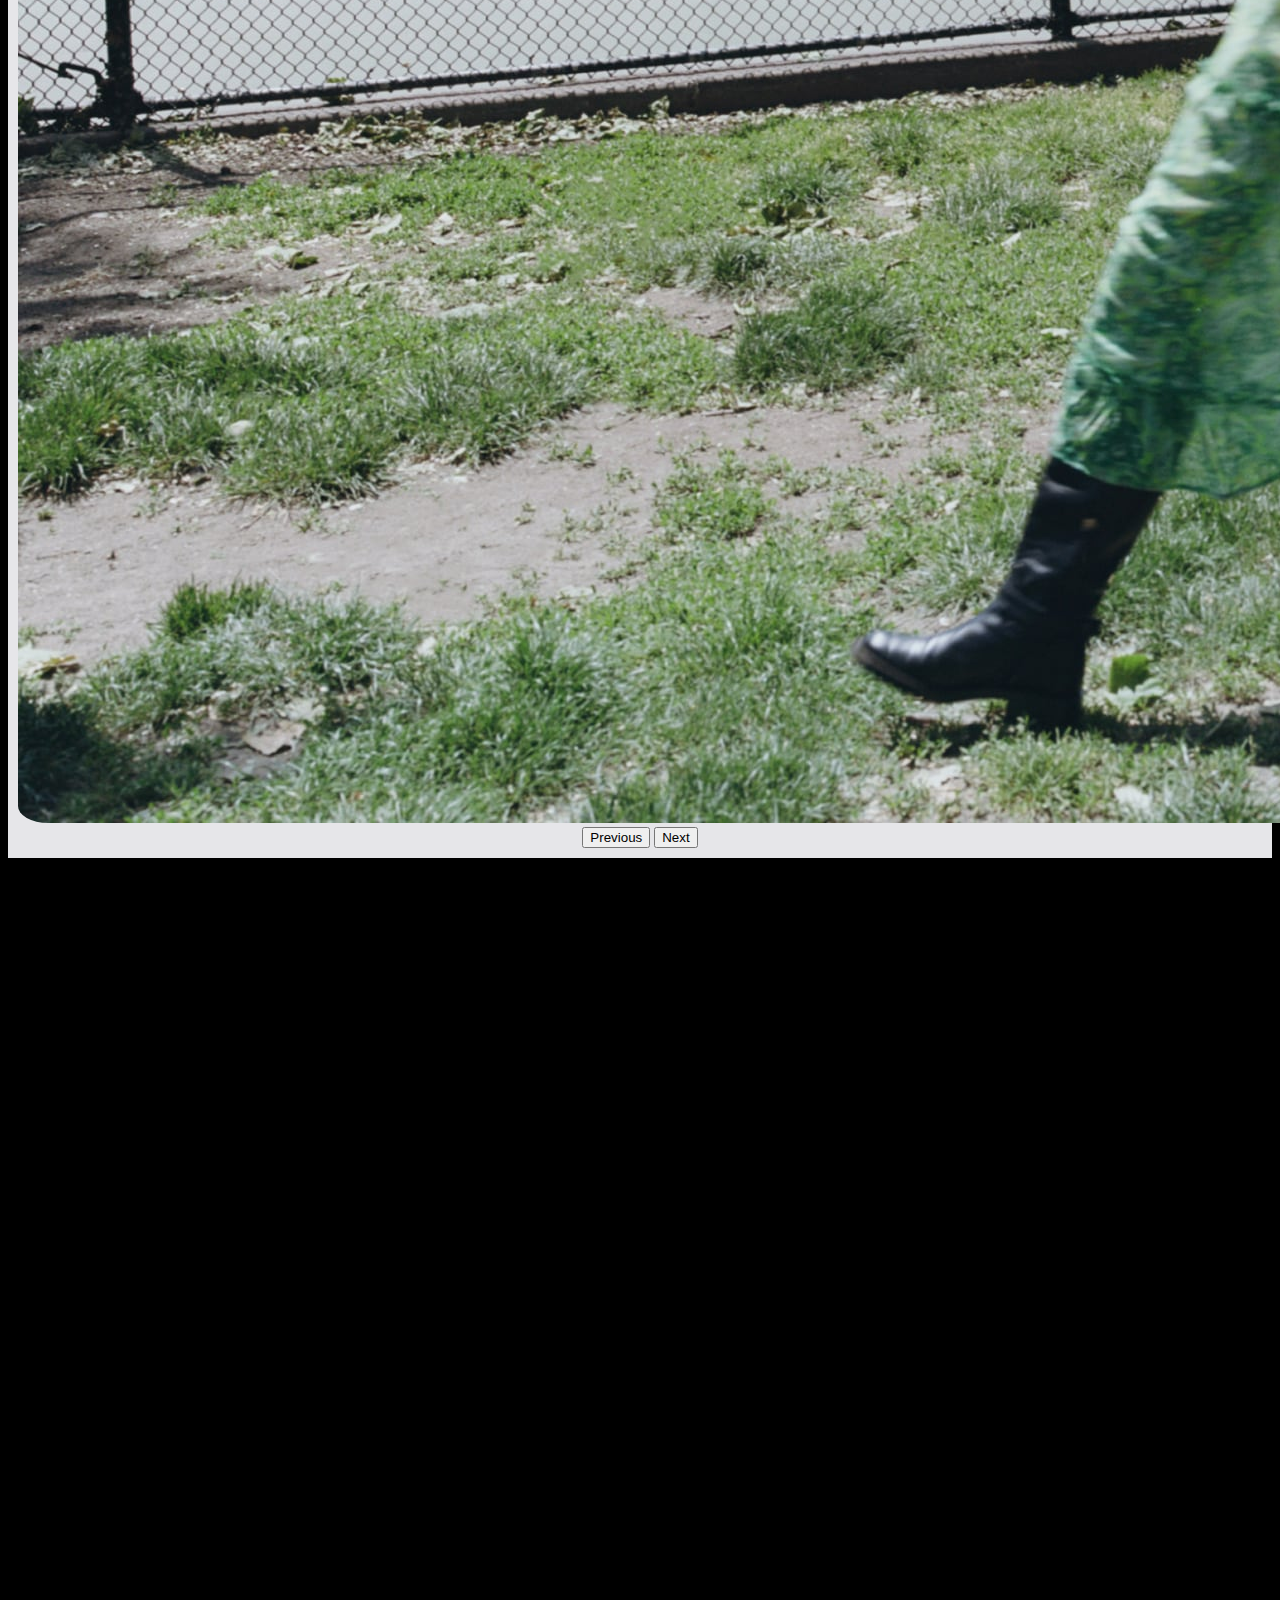
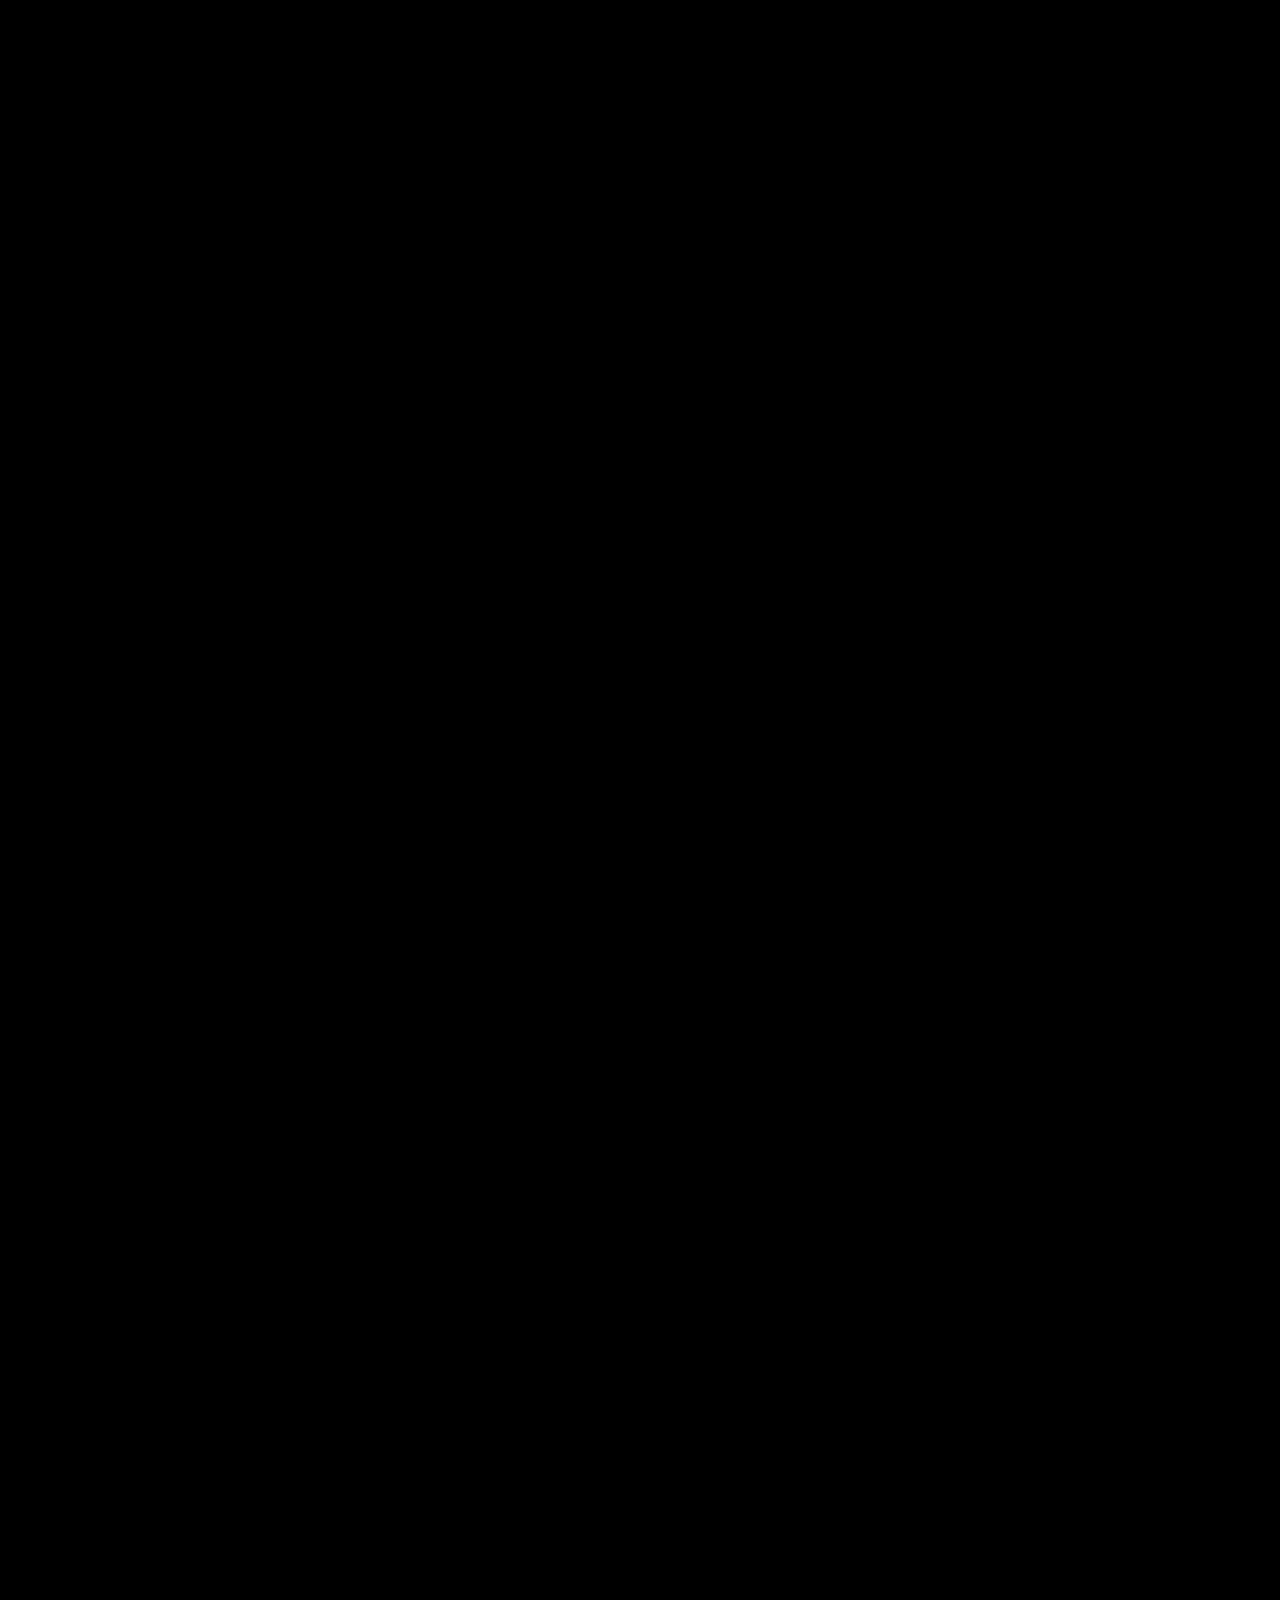
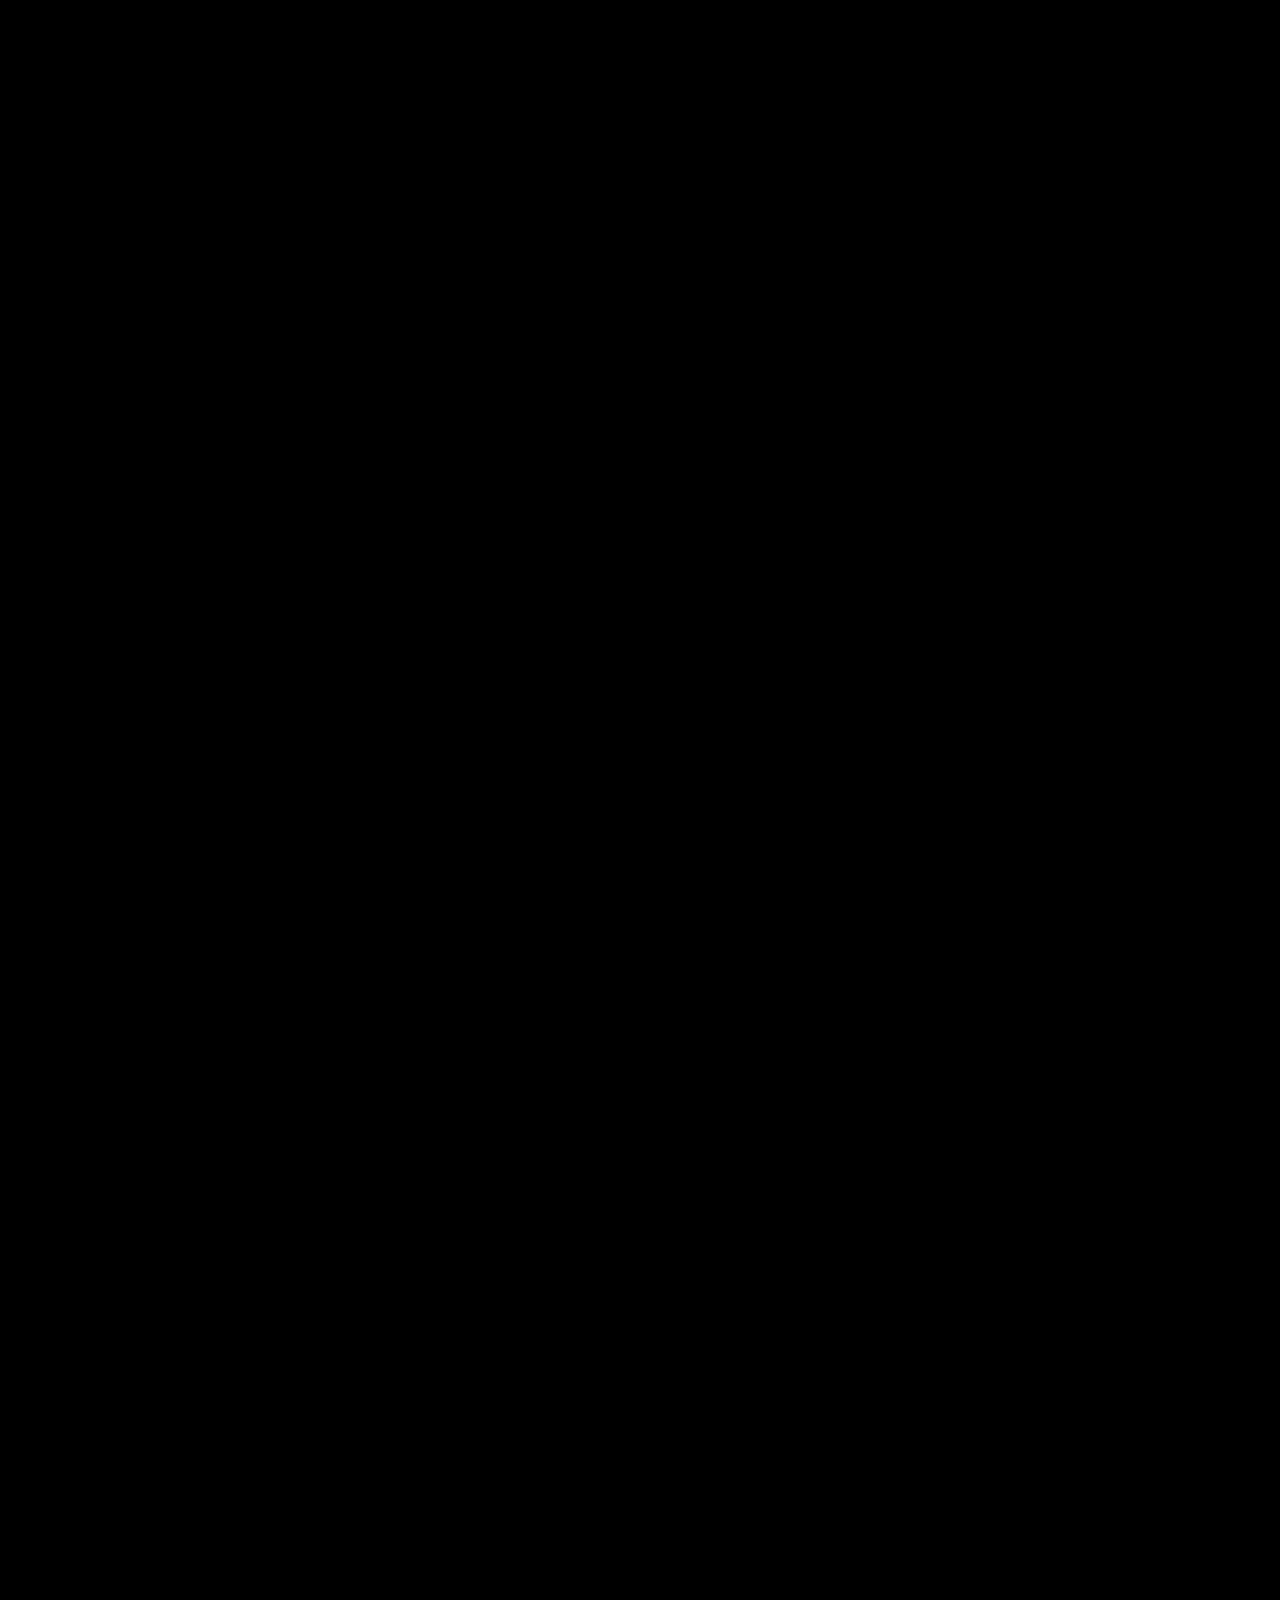
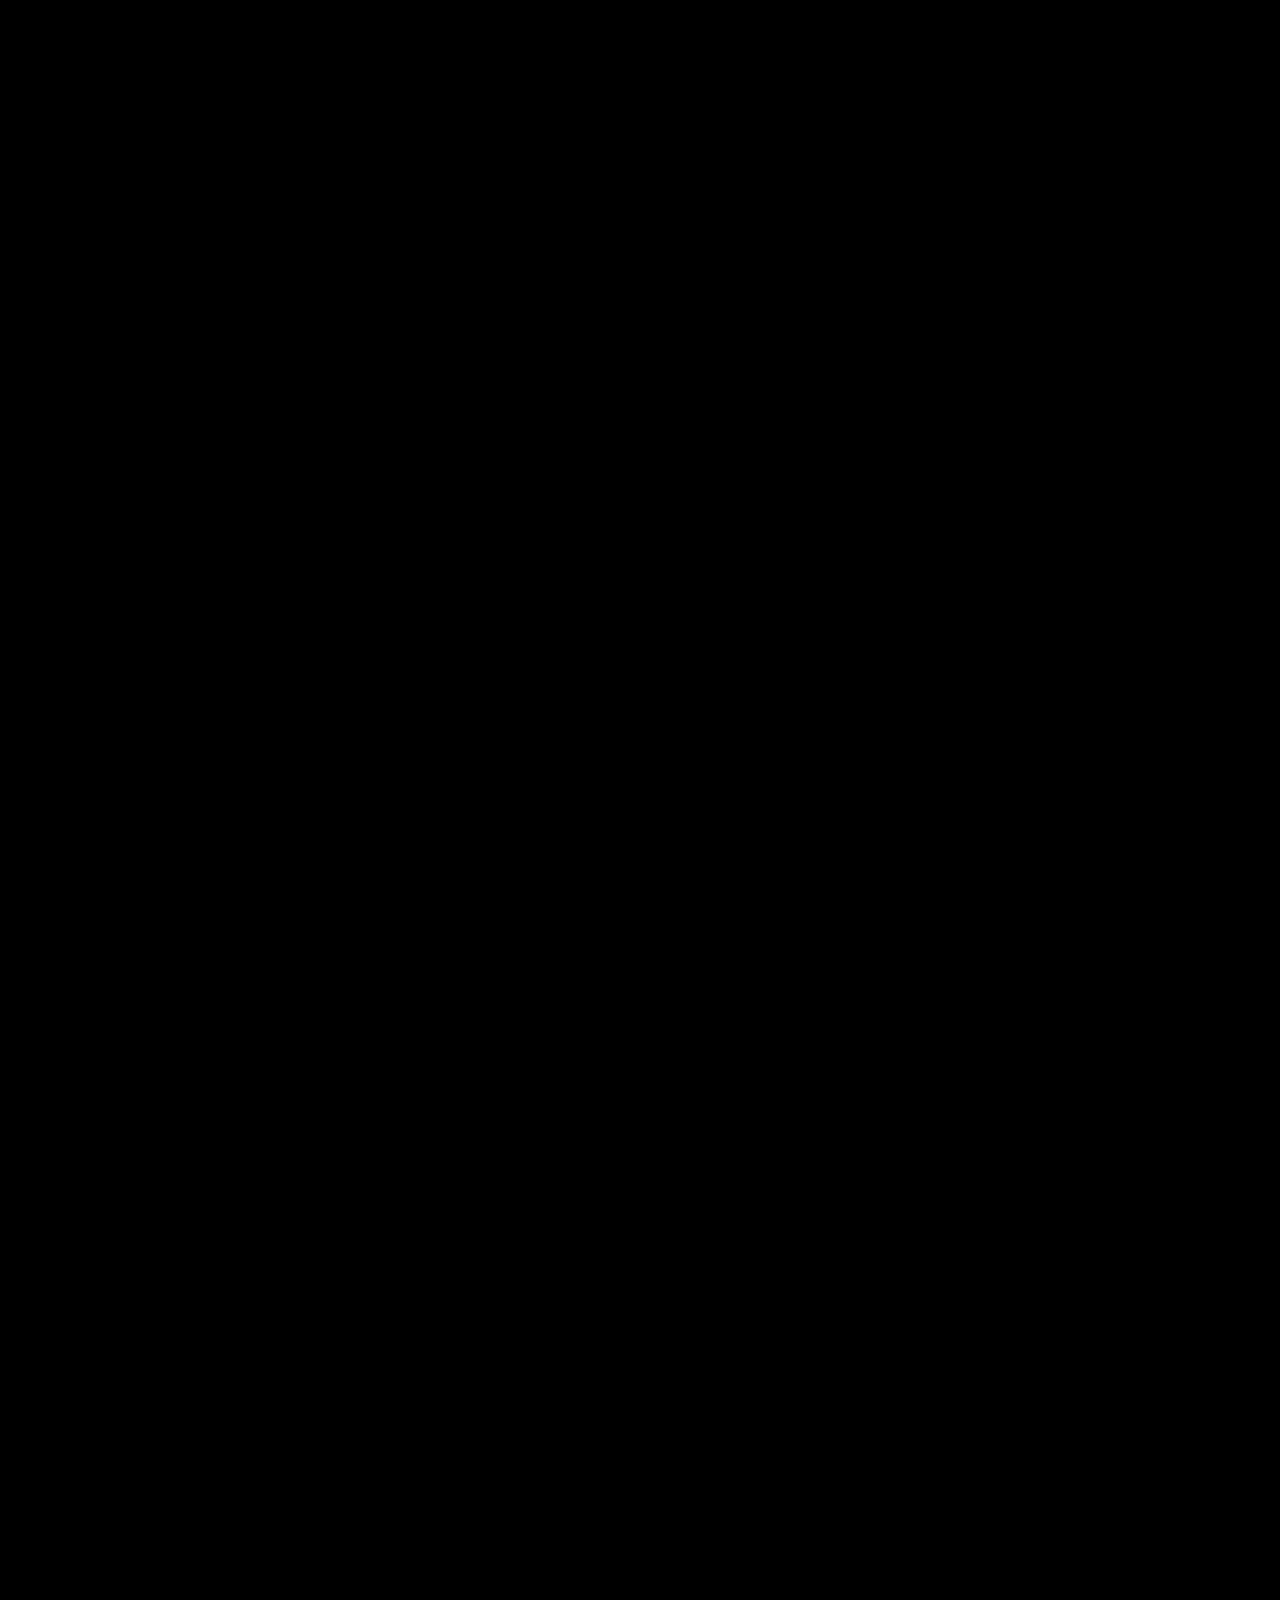
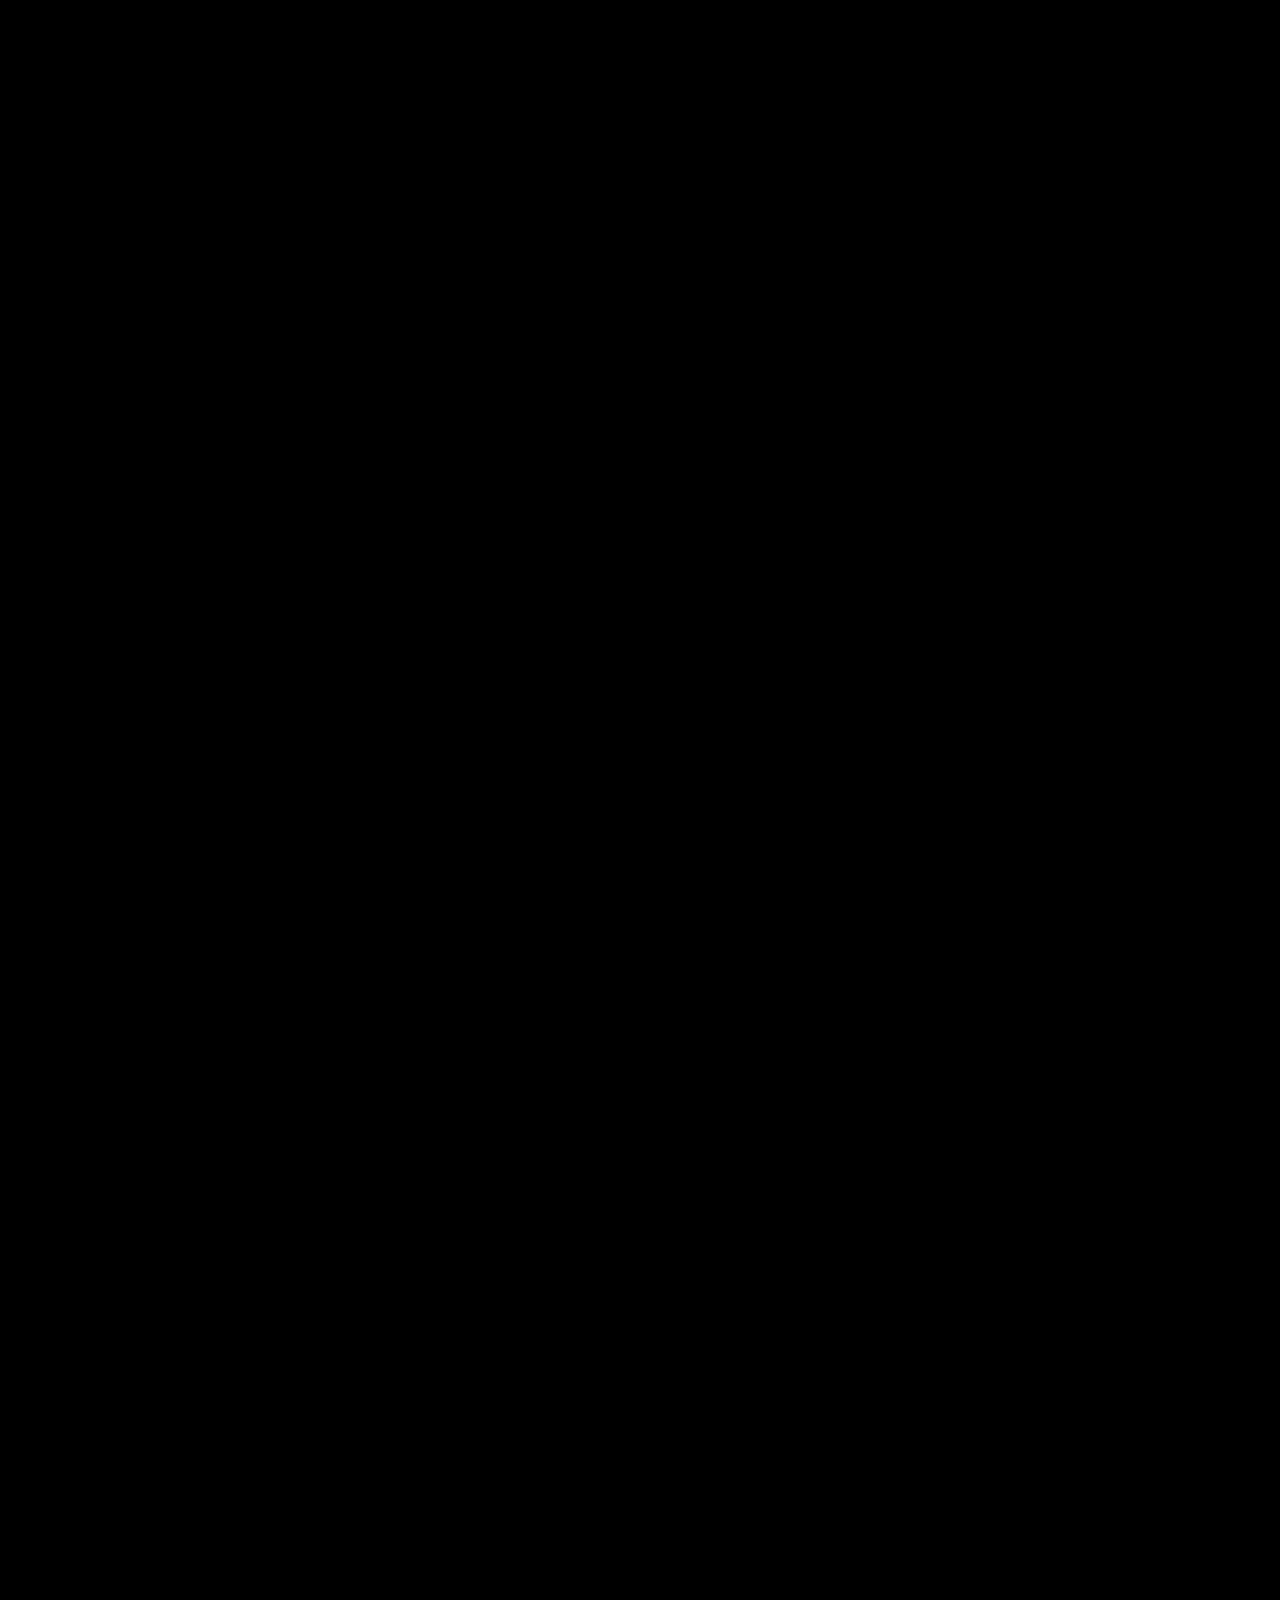
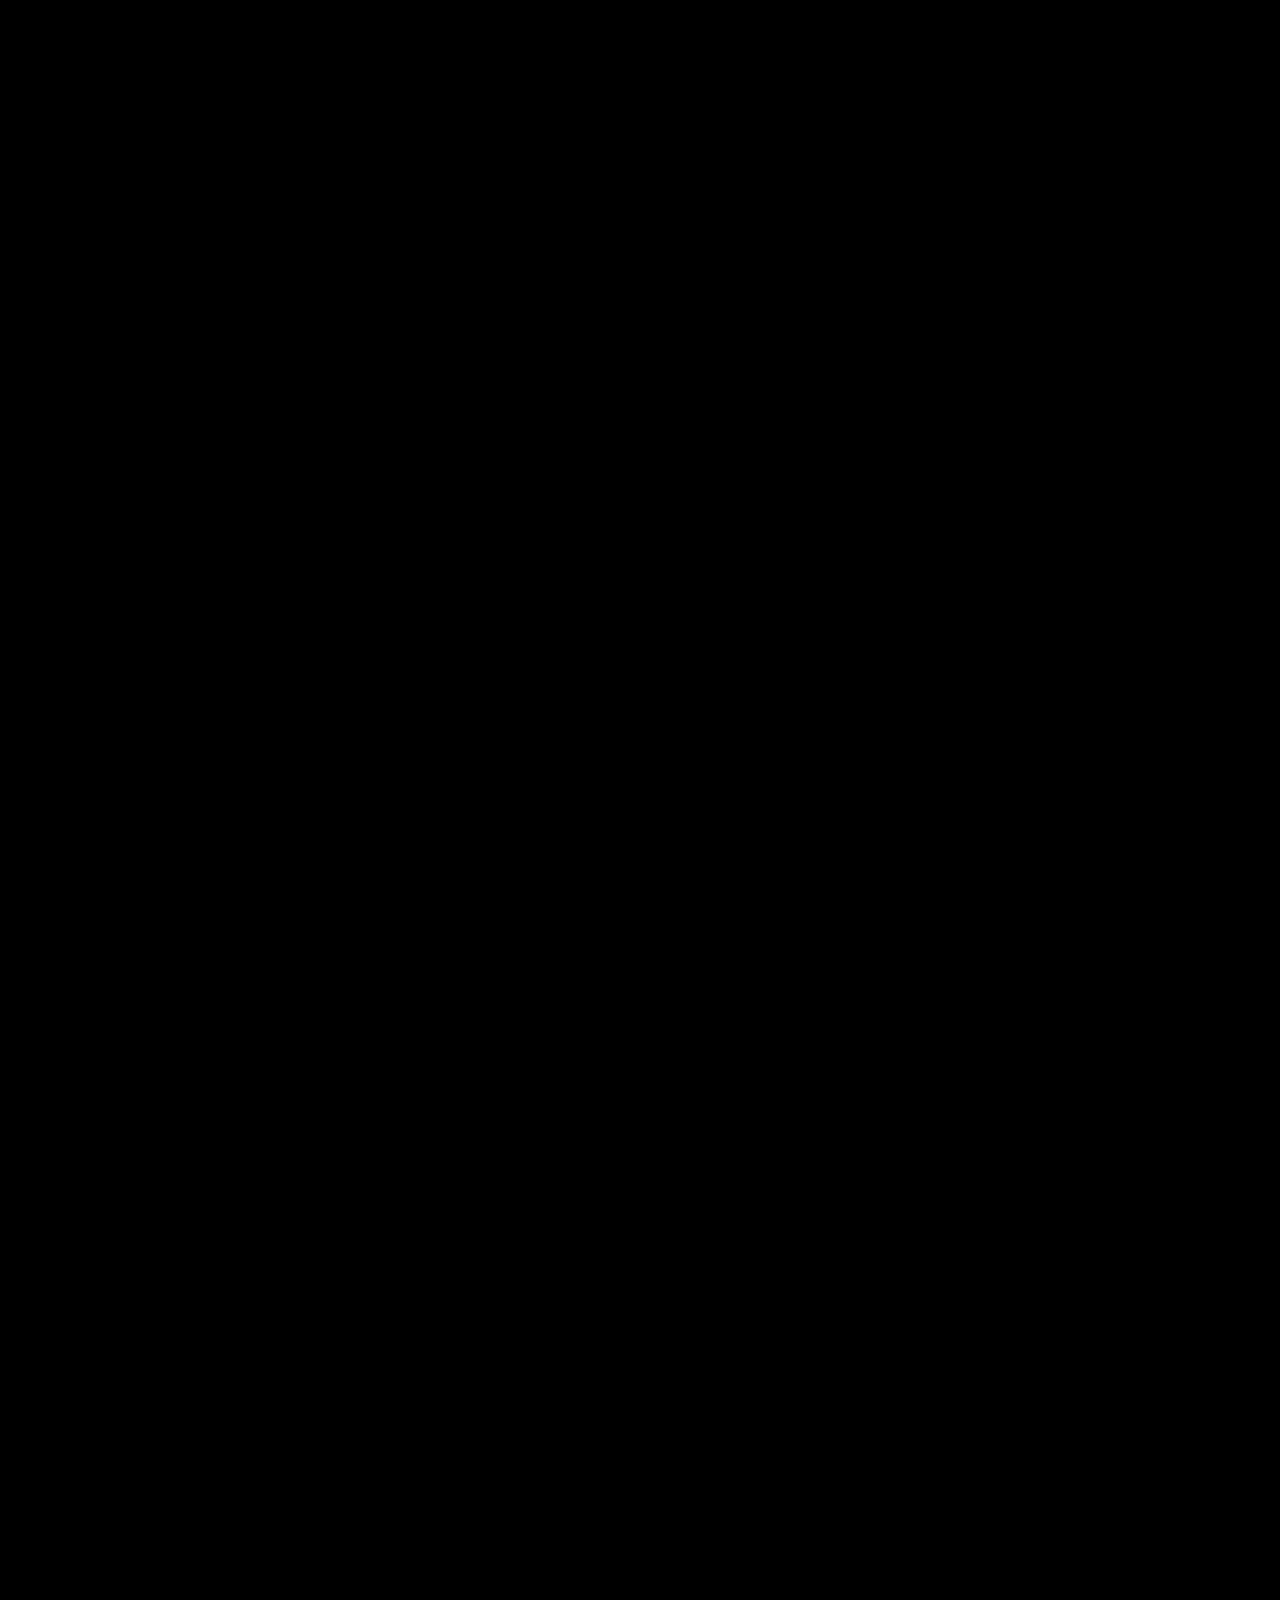
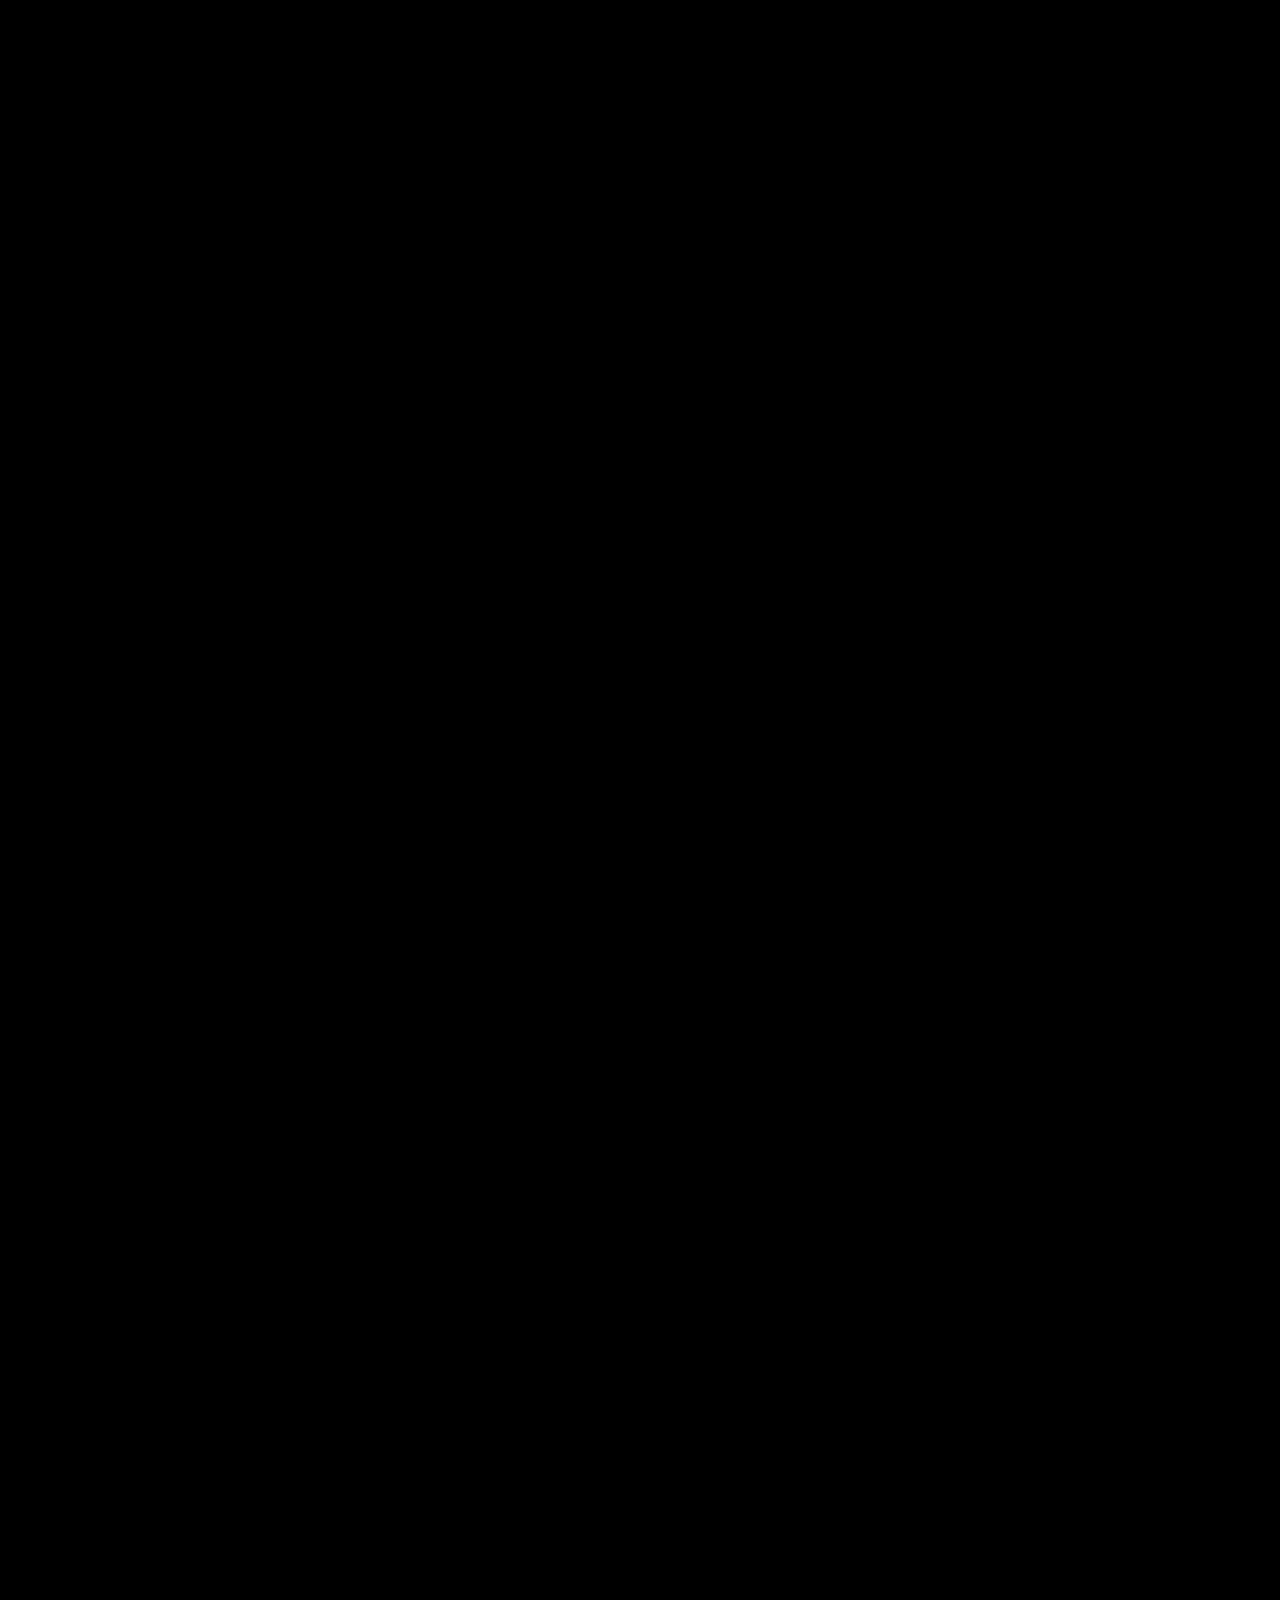
==== commit 5f6f9f1d: "incorporacion de sass en el proyecto, mejoras en el codigo de cada una de las paginas, nuevo font pa" ====
--- a/index.html
+++ b/index.html
@@ -2,17 +2,20 @@
 <html lang="es">
 
 <head>
-
     <meta charset="UTF-8">
     <meta http-equiv="X-UA-Compatible" content="IE=edge">
     <meta name="viewport" content="width=device-width, initial-scale=1.0">
+    <link rel="preconnect" href="https://fonts.googleapis.com">
+    <link rel="preconnect" href="https://fonts.gstatic.com" crossorigin>
+    <link href="https://fonts.googleapis.com/css2?family=Teko:wght@300&display=swap" rel="stylesheet">
     <link href="https://cdn.jsdelivr.net/npm/bootstrap@5.3.0-alpha3/dist/css/bootstrap.min.css" rel="stylesheet"
         integrity="sha384-KK94CHFLLe+nY2dmCWGMq91rCGa5gtU4mk92HdvYe+M/SXH301p5ILy+dN9+nJOZ" crossorigin="anonymous">
     <link rel="stylesheet" href="https://unpkg.com/aos@next/dist/aos.css" />
-    <link rel="stylesheet" href="./assets/style.css"/>
-    <link rel="icon" href="/images/3theyelogo2.png" type="image/png"/>
+    <link rel="stylesheet" href="css/style.css" />
+    <link rel="icon" href="images/3theyelogo2.png" type="image/png" />
     <title>3thEye</title>
 </head>
+
 
 <!-- CUERPO DE LA PAGINA -->
 
@@ -22,8 +25,8 @@
 
     <nav class="navbar navbar-expand-lg navbar-dark">
         <div class="container-fluid">
-            <a class="navbar-brand" href="/index.html"> <img class="logo"
-                src="/images/3theyelogo2.png" alt="logo 3thEye"></a>
+            <a class="navbar-brand" href="index.html"> <img class="logo" src="images/3theyelogo2.png"
+                    alt="logo 3thEye"></a>
             <button class="navbar-toggler navbar-dark" type="button" data-bs-toggle="collapse"
                 data-bs-target="#navbarTogglerDemo02" aria-controls="navbarTogglerDemo02" aria-expanded="false"
                 aria-label="Toggle navigation">
@@ -32,19 +35,19 @@
             <div class="collapse navbar-collapse" id="navbarTogglerDemo02">
                 <ul class="navbar-nav me-auto mb-2 mb-lg-0">
                     <li class="nav-item">
-                        <a class="nav-link" aria-current="page" href="/index.html">HOME</a>
+                        <a class="nav-link" aria-current="page" href="index.html">HOME</a>
                     </li>
                     <li class="nav-item">
-                        <a class="nav-link" href="/pages/sales.html">SALES</a>
+                        <a class="nav-link" href="pages/sales.html">SALES</a>
                     </li>
                     <li class="nav-item">
-                        <a class="nav-link" href="/pages/men.html">MEN</a>
+                        <a class="nav-link" href="pages/men.html">MEN</a>
                     </li>
                     <li class="nav-item">
-                        <a class="nav-link" href="/pages/women.html">WOMEN</a>
+                        <a class="nav-link" href="pages/women.html">WOMEN</a>
                     </li>
                     <li class="nav-item">
-                        <a class="nav-link" href="/pages/contacts.html">CONTACTS</a>
+                        <a class="nav-link" href="pages/contacts.html">CONTACTS</a>
                     </li>
                 </ul>
             </div>
@@ -54,7 +57,7 @@
     <!-- ENCABEZADO DE LA PAGINA -->
 
     <header class="encabezado">
-        <h1>OPEN YOUR 3th EYE</h1>
+        <h1>OPEN YOUR 3TH EYE</h1>
     </header>
 
     <!-- CONTENIDO PRINCIPAL DE LA PAGINA -->
@@ -67,15 +70,15 @@
             <div id="carouselExample" class="carousel slide">
                 <div class="carousel-inner">
                     <div class="carousel-item active">
-                        <img src="./images/night.jpeg" class="d-block w-100"
+                        <img src="images/night.jpeg" class="d-block w-100"
                             alt="ciudad de noche con carros y personas en la calle">
                     </div>
                     <div class="carousel-item">
-                        <img src="./images/ski.jpeg" class="d-block w-100" alt="skiador profesional skiando de noche">
+                        <img src="images/ski.jpeg" class="d-block w-100" alt="skiador profesional skiando de noche">
                     </div>
                     <div class="carousel-item">
-                        <img src="./images/dolarimagen.jpeg" class="d-block w-100"
-                            alt="piramide con el ojo que todo lo ve en billete de 1 dolar americano">
+                        <img src="images/bannergirlwalking.jpeg" class="d-block w-100"
+                            alt="modelo caminando con vestido verde y botas negras sobre un pasto verde">
                     </div>
                 </div>
                 <button class="carousel-control-prev" type="button" data-bs-target="#carouselExample"
@@ -100,15 +103,15 @@
                     <h2>NEW SEASON</h2>
                     <!-- seccion de hombre -->
                     <article class="col-6">
-                        <a href="./pages/men.html">
+                        <a href="pages/men.html">
                             <h3>men</h3>
-                            <img src="./images/men-cover.jpeg" class="col-6"
+                            <img src="images/men-cover.jpeg" class="col-6"
                                 alt="modelo masculino con bennie naranja y poleron negro">
                         </a>
                     </article>
                     <!-- seccion de mujer -->
                     <article class="col-6">
-                        <a href="./pages/women.html">
+                        <a href="pages/women.html">
                             <h3>women</h3>
                             <img src="./images/women-cover.jpeg" class="col-6"
                                 alt="modelo femenina con chaqueta de invierno">
@@ -121,16 +124,16 @@
 
         <div data-aos="fade-right">
             <section class="container box-3">
-                <a href="./pages/sales.html">
+                <a href="pages/sales.html">
                     <h4>SALES</h4>
                     <div class="row">
-                        <img src="./images/sales-cover.jpeg" class="col-6"
+                        <img src="images/sales-cover.jpeg" class="col-6"
                             alt="modelo masculino con chaqueta de cuadros, jean azul y zapatos blancos">
-                        <img src="./images/sales-cover-3.jpeg" class="col-6"
+                        <img src="images/sales-cover-3.jpeg" class="col-6"
                             alt="modelo femenina de cerca con cabello amarillo y sueter blanco">
-                        <img src="./images/sales-cover-4.jpeg" class="col-6"
+                        <img src="images/sales-cover-4.jpeg" class="col-6"
                             alt="modelo masculino con lentes de sol, polo verde soteniendo una bolsa beige en su hombro">
-                        <img src="./images/sales-cover-2.jpeg" class="col-6" alt="modelo femenina con vestido negro">
+                        <img src="images/sales-cover-2.jpeg" class="col-6" alt="modelo femenina con vestido negro">
                     </div>
                 </a>
 
@@ -155,7 +158,7 @@
     </script>
 </body>
 <script src="https://cdn.jsdelivr.net/npm/bootstrap@5.3.0-alpha3/dist/js/bootstrap.bundle.min.js"
-integrity="sha384-ENjdO4Dr2bkBIFxQpeoTz1HIcje39Wm4jDKdf19U8gI4ddQ3GYNS7NTKfAdVQSZe"
-crossorigin="anonymous"></script>
+    integrity="sha384-ENjdO4Dr2bkBIFxQpeoTz1HIcje39Wm4jDKdf19U8gI4ddQ3GYNS7NTKfAdVQSZe"
+    crossorigin="anonymous"></script>
 
 </html>--- a/css/style.css
+++ b/css/style.css
@@ -0,0 +1,116 @@
+body {
+  text-align: center;
+  background-color: #000000;
+}
+
+a {
+  color: inherit;
+  text-decoration: none;
+}
+
+.logo {
+  padding-left: 10px;
+  max-width: 50px;
+}
+
+.container p {
+  color: #ffffff;
+}
+
+.carrito {
+  display: none;
+}
+
+.carrito.mostrar {
+  display: block;
+}
+
+/* INDEX.HTML */
+img {
+  display: inline-block;
+  border-radius: 1%;
+}
+
+/* BARRA DE NAVEGACION */
+nav {
+  background-color: #000000;
+}
+nav.navbar-brand {
+  color: #ffffff;
+}
+nav.nav-link {
+  color: #ffffff;
+}
+nav.navbar-toggler {
+  color: #ffffff;
+}
+
+/* ENCABEZADO */
+.encabezado {
+  padding-top: 2%;
+  padding-bottom: 2%;
+}
+.encabezado h1 {
+  color: #ffffff;
+  font-family: "Teko";
+  font-size: 100px;
+}
+
+/* CARRUSEL DE IMAGENES */
+.box-1 {
+  color: #e6e6e9;
+  align-items: center;
+  background-color: #e6e6e9;
+  padding: 10px;
+}
+
+/* NEW SEASON SECTION */
+.box-2 {
+  margin-top: 10px;
+  margin-bottom: 10px;
+  padding: 10px;
+  background-color: #e6e6e9;
+  color: #f6fff8;
+}
+
+.encabezado-2 h1 {
+  font-family: "Teko";
+  font-size: 60px;
+}
+
+h2 {
+  font-family: "Teko";
+  font-size: 60px;
+}
+
+h3 {
+  font-family: "Teko";
+  font-size: 50px;
+}
+
+h4 {
+  color: #e6e6e9;
+  font-family: "Teko";
+  font-size: 50px;
+}
+
+/* (ALL) FOOTER */
+.piePrincipal {
+  padding: 1px;
+  background-color: #ffffff;
+  color: rgb(0, 0, 0);
+}
+
+/* (CONTACTS.HTML) */
+div.boxInfo1 {
+  background-color: rgba(102, 102, 110, 0.8705882353);
+  color: rgba(219, 216, 216, 0.8823529412);
+}
+div.infoContacto {
+  color: rgba(219, 216, 216, 0.8823529412);
+  background-color: rgba(102, 102, 110, 0.8705882353);
+  padding-bottom: 5px;
+  margin-bottom: 3px;
+}
+
+/*# sourceMappingURL=style.css.map */
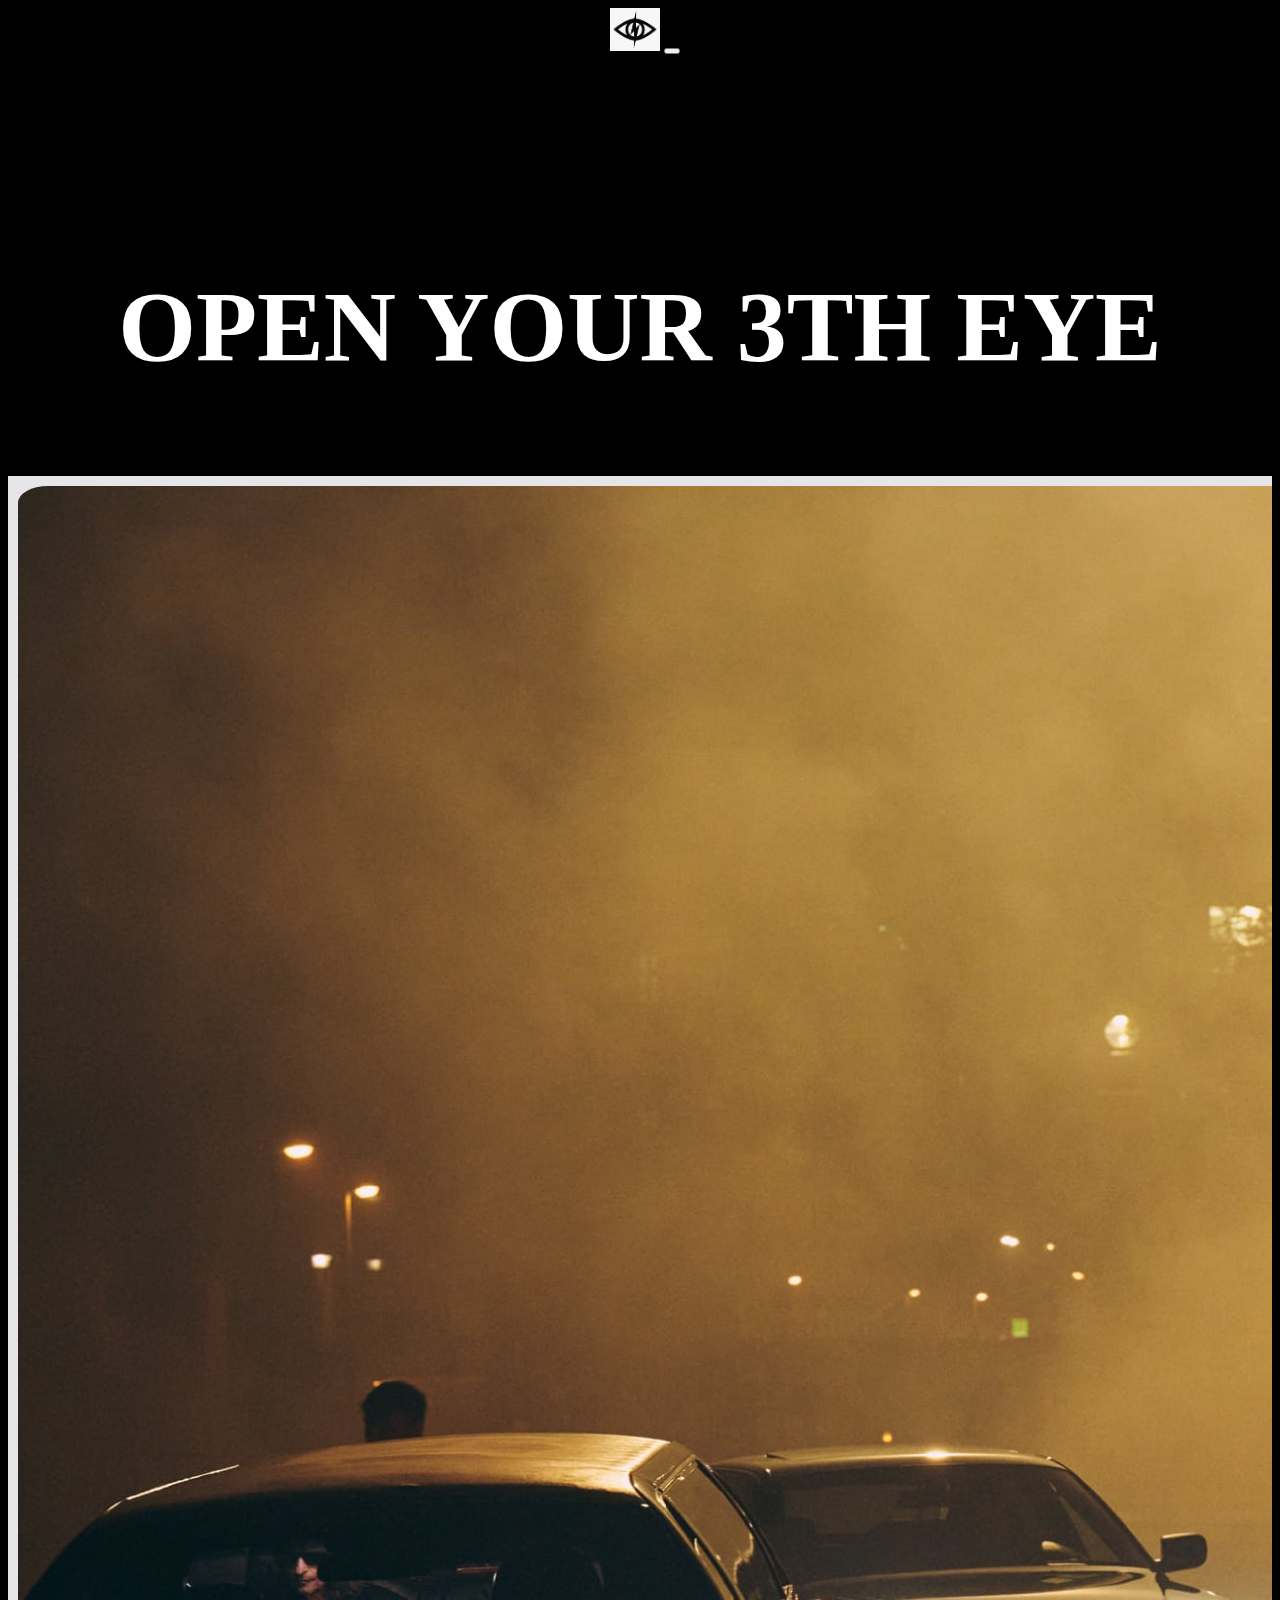
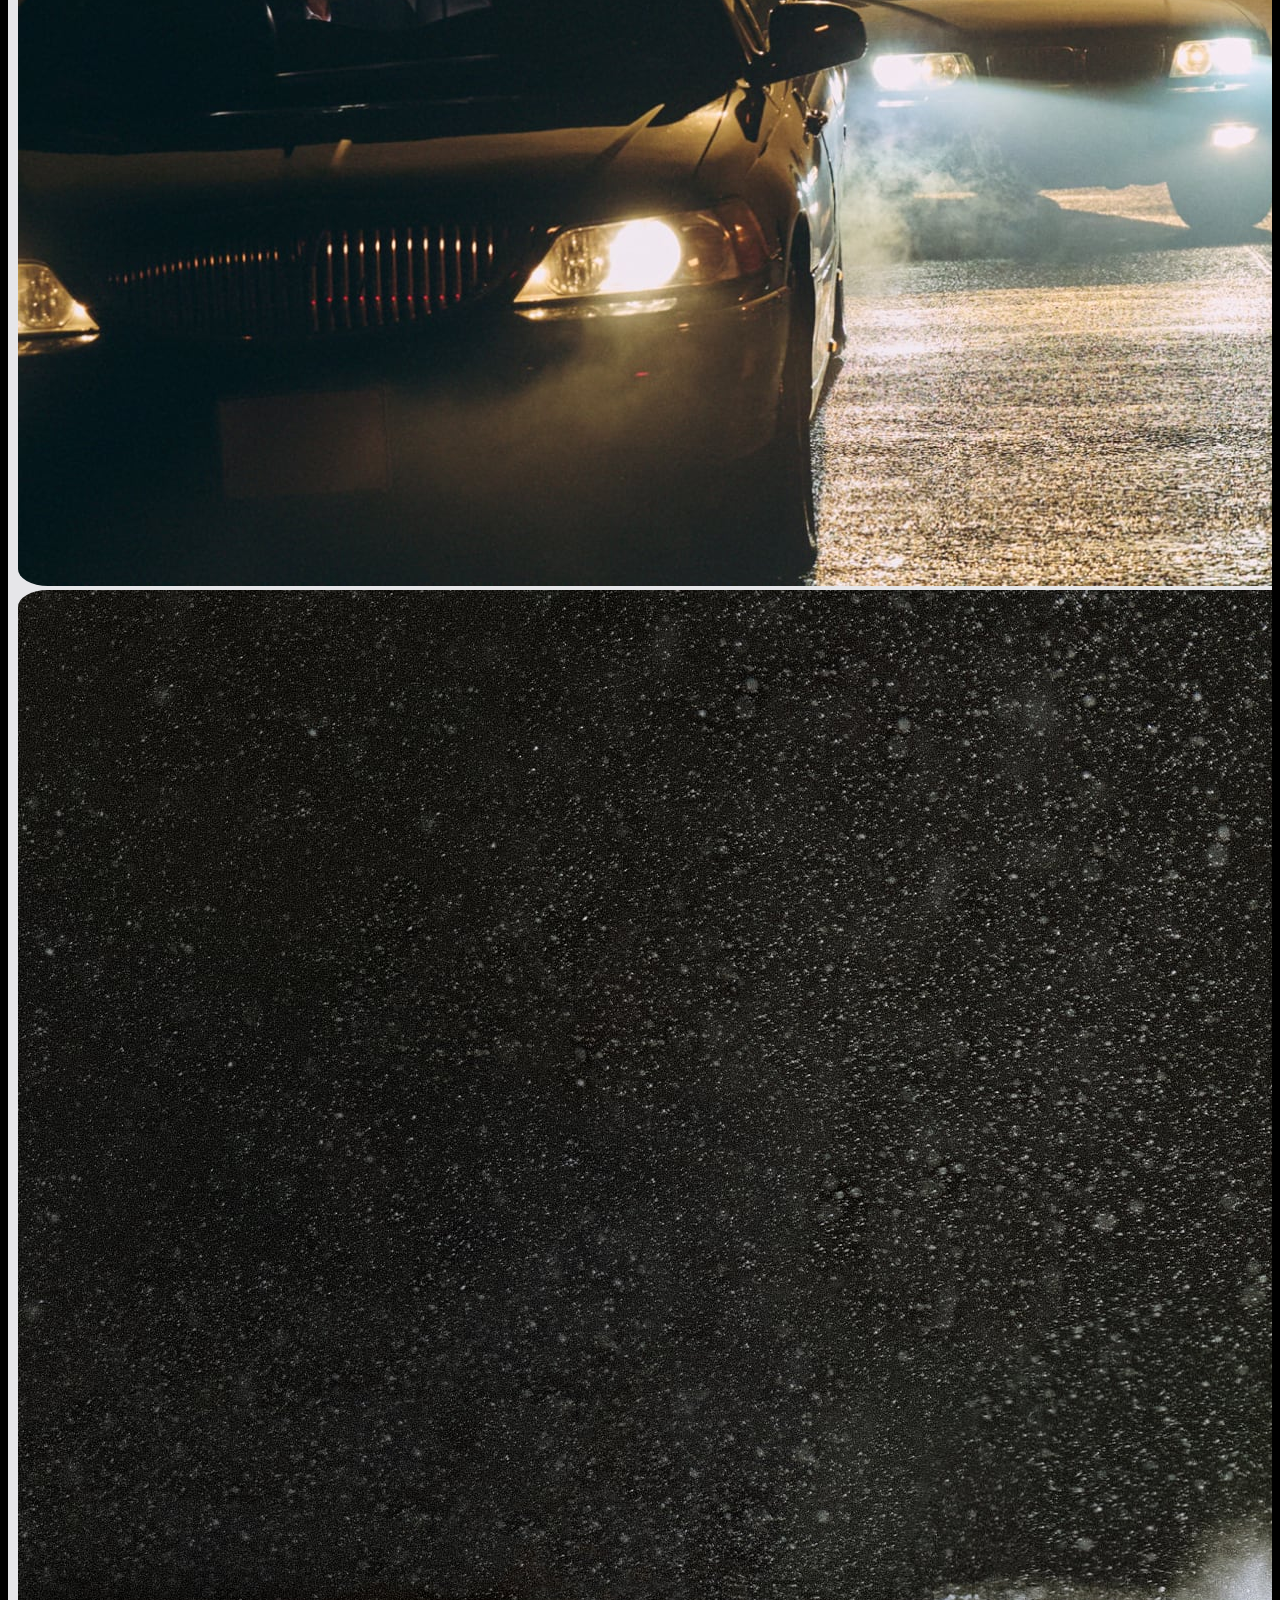
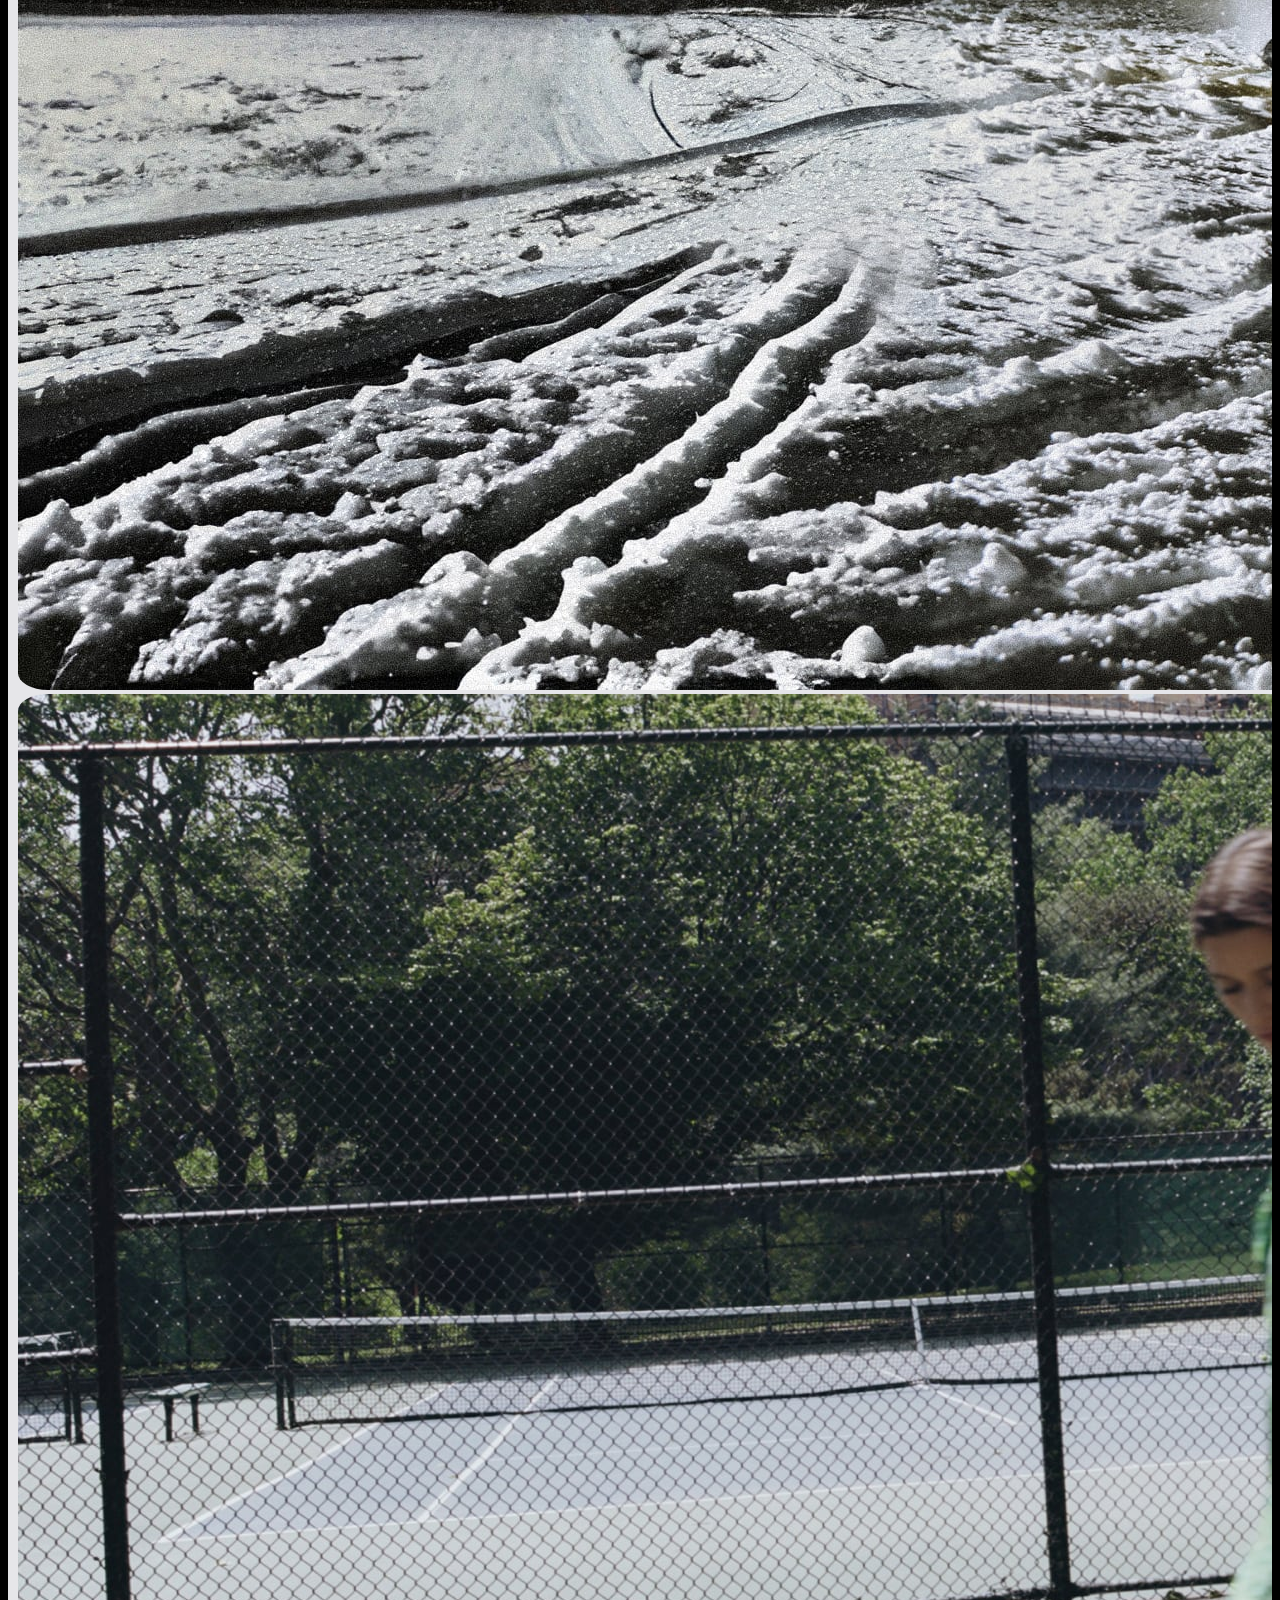
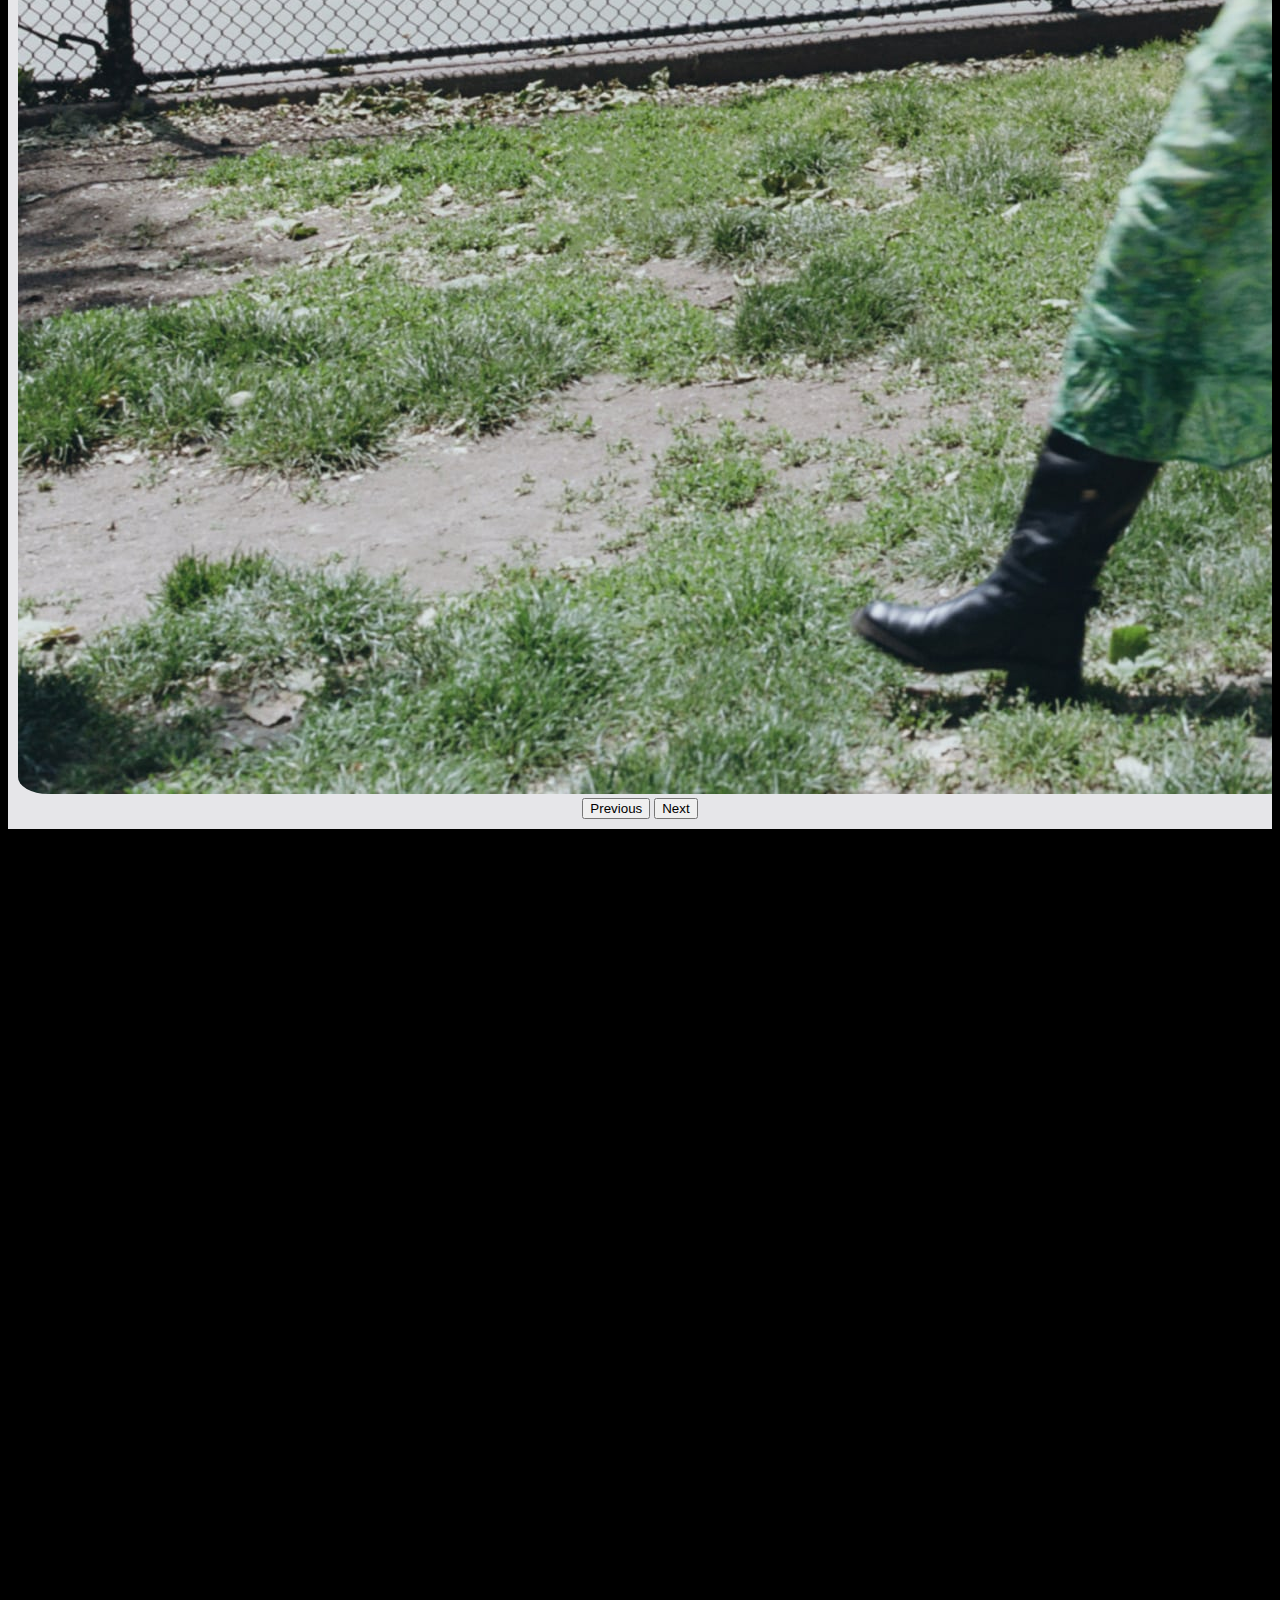
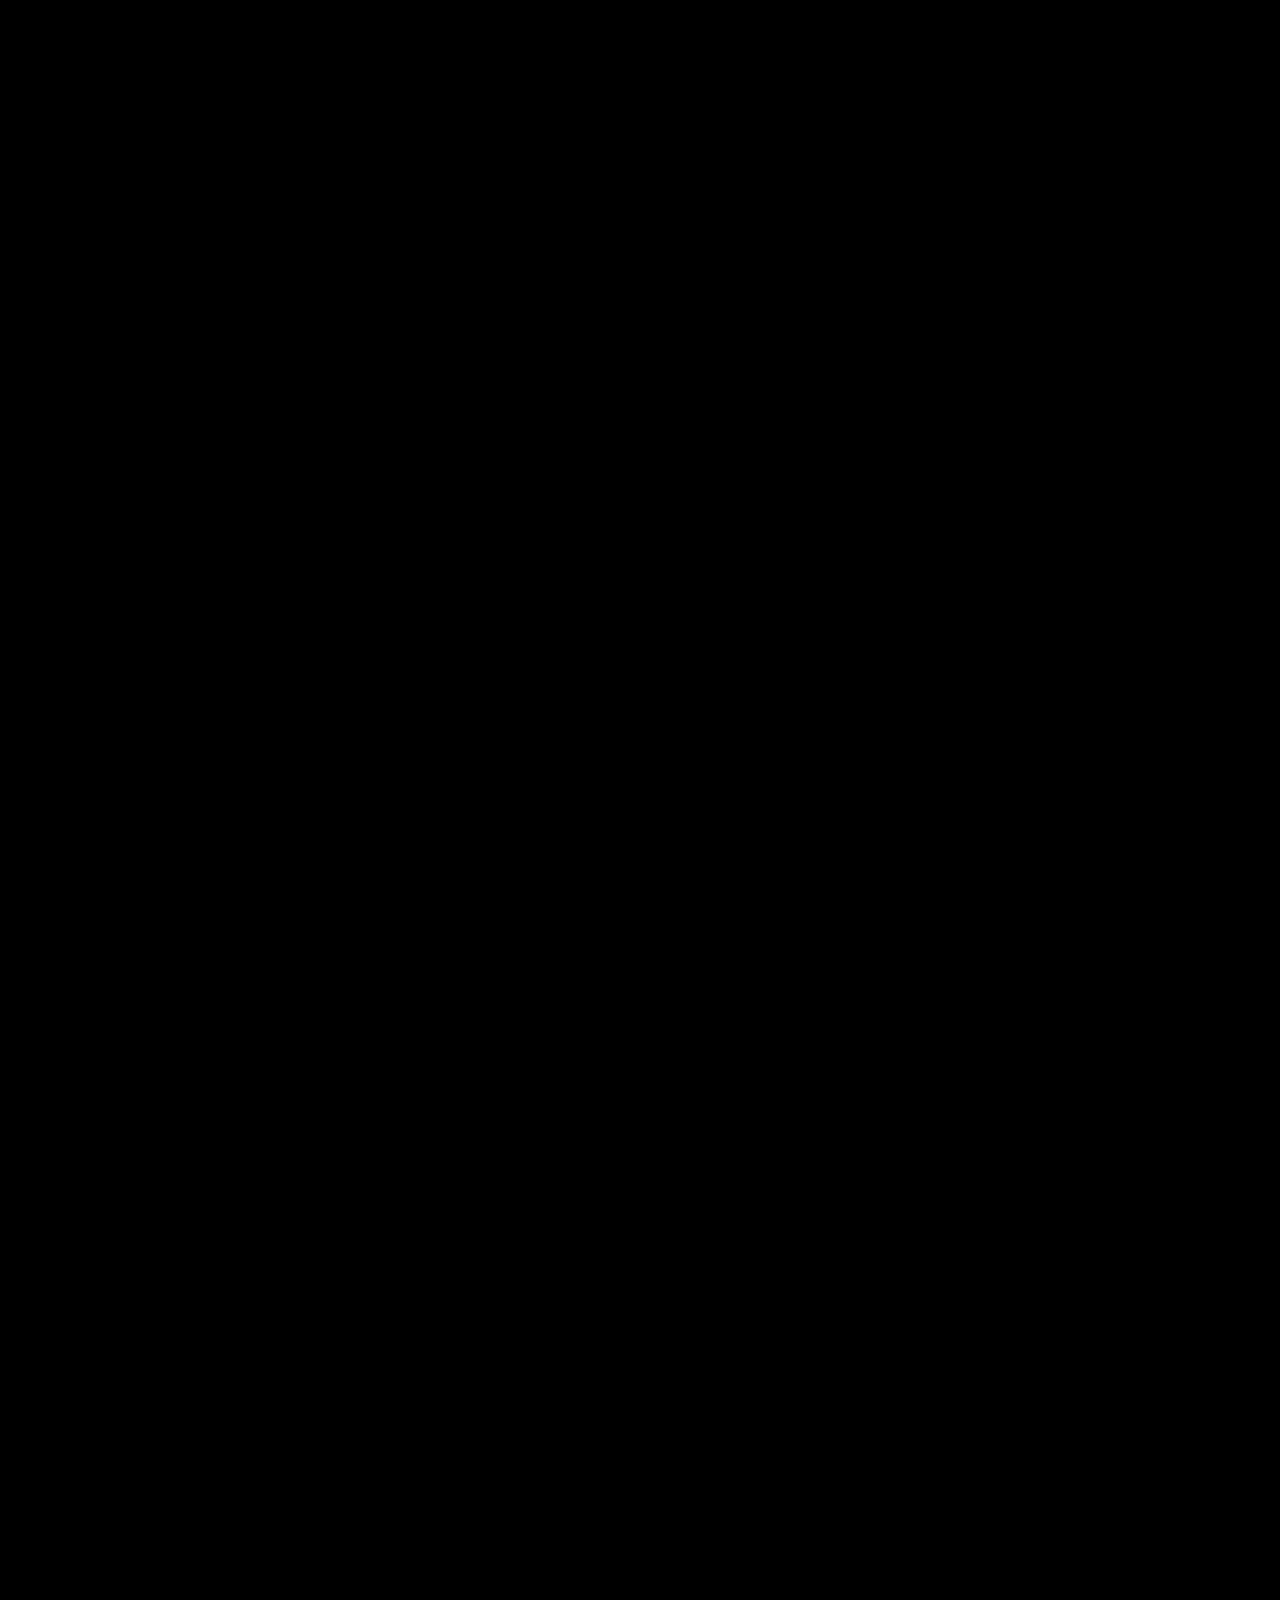
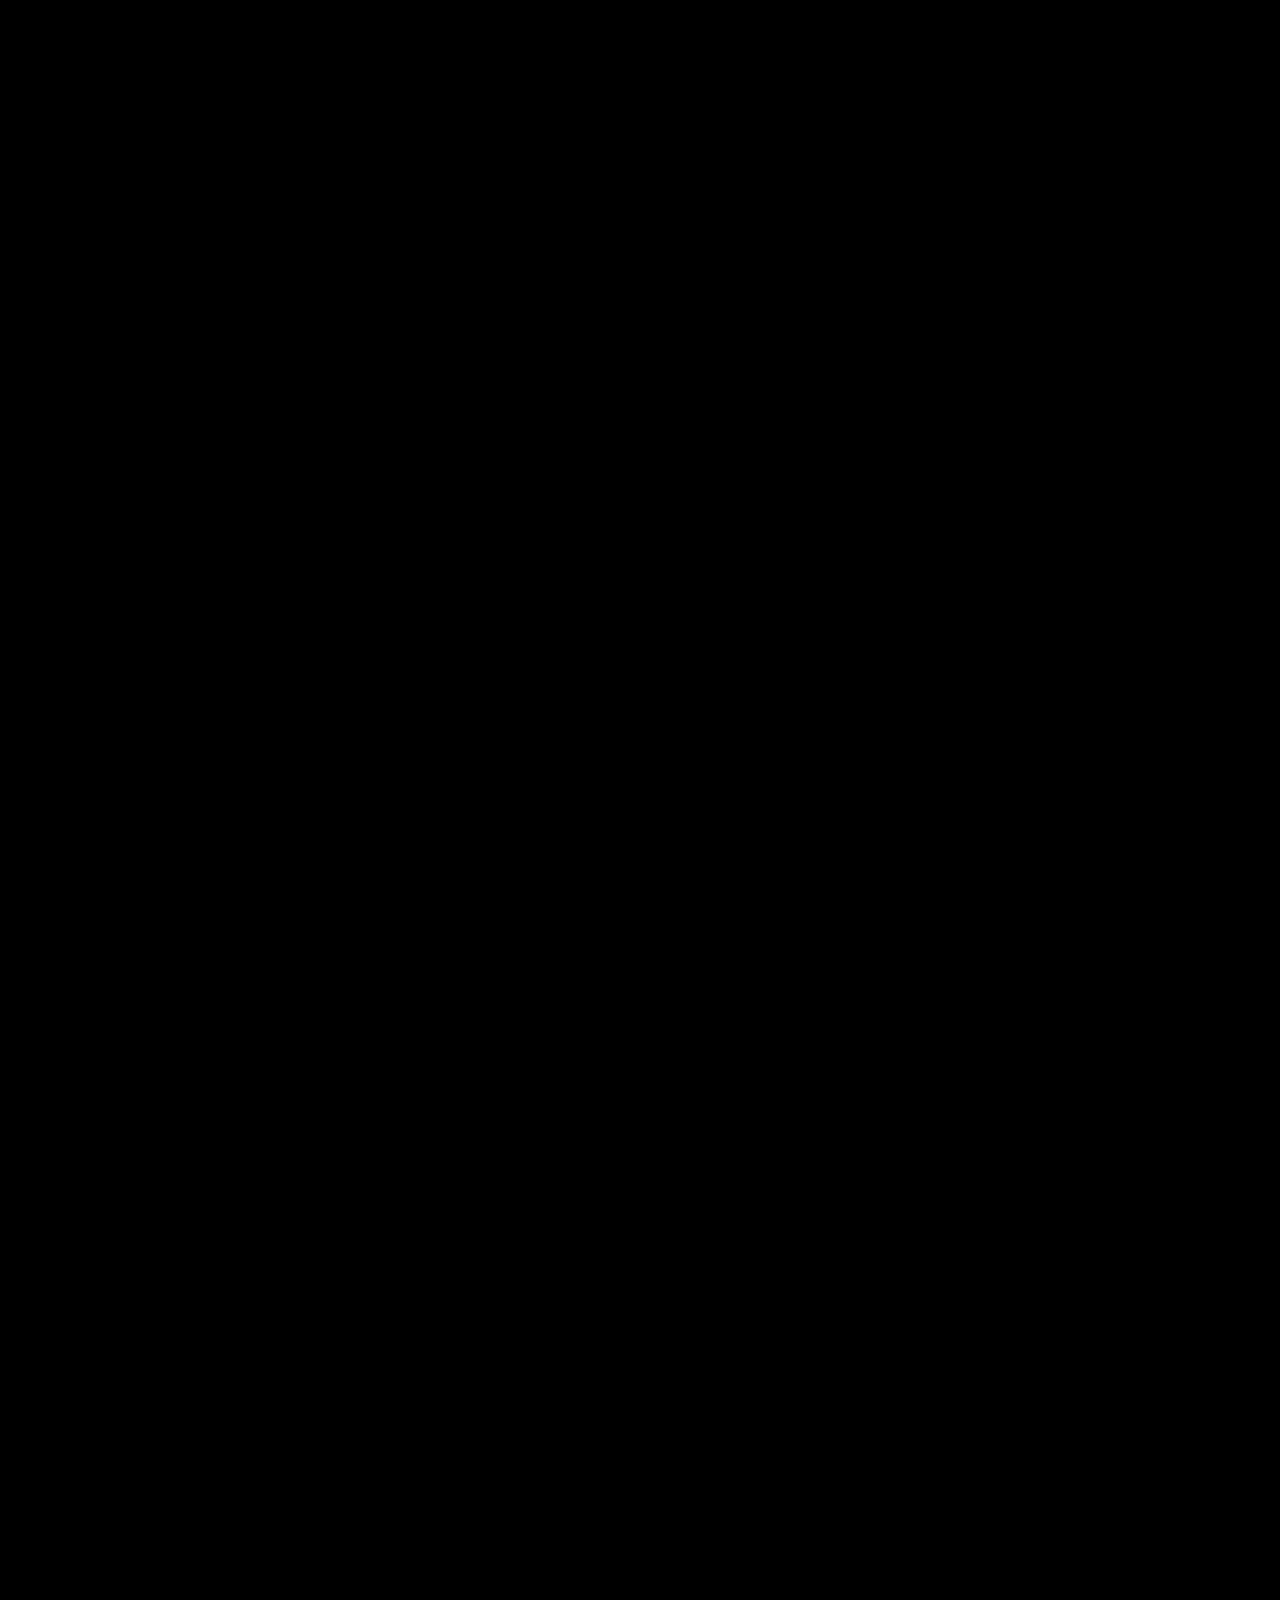
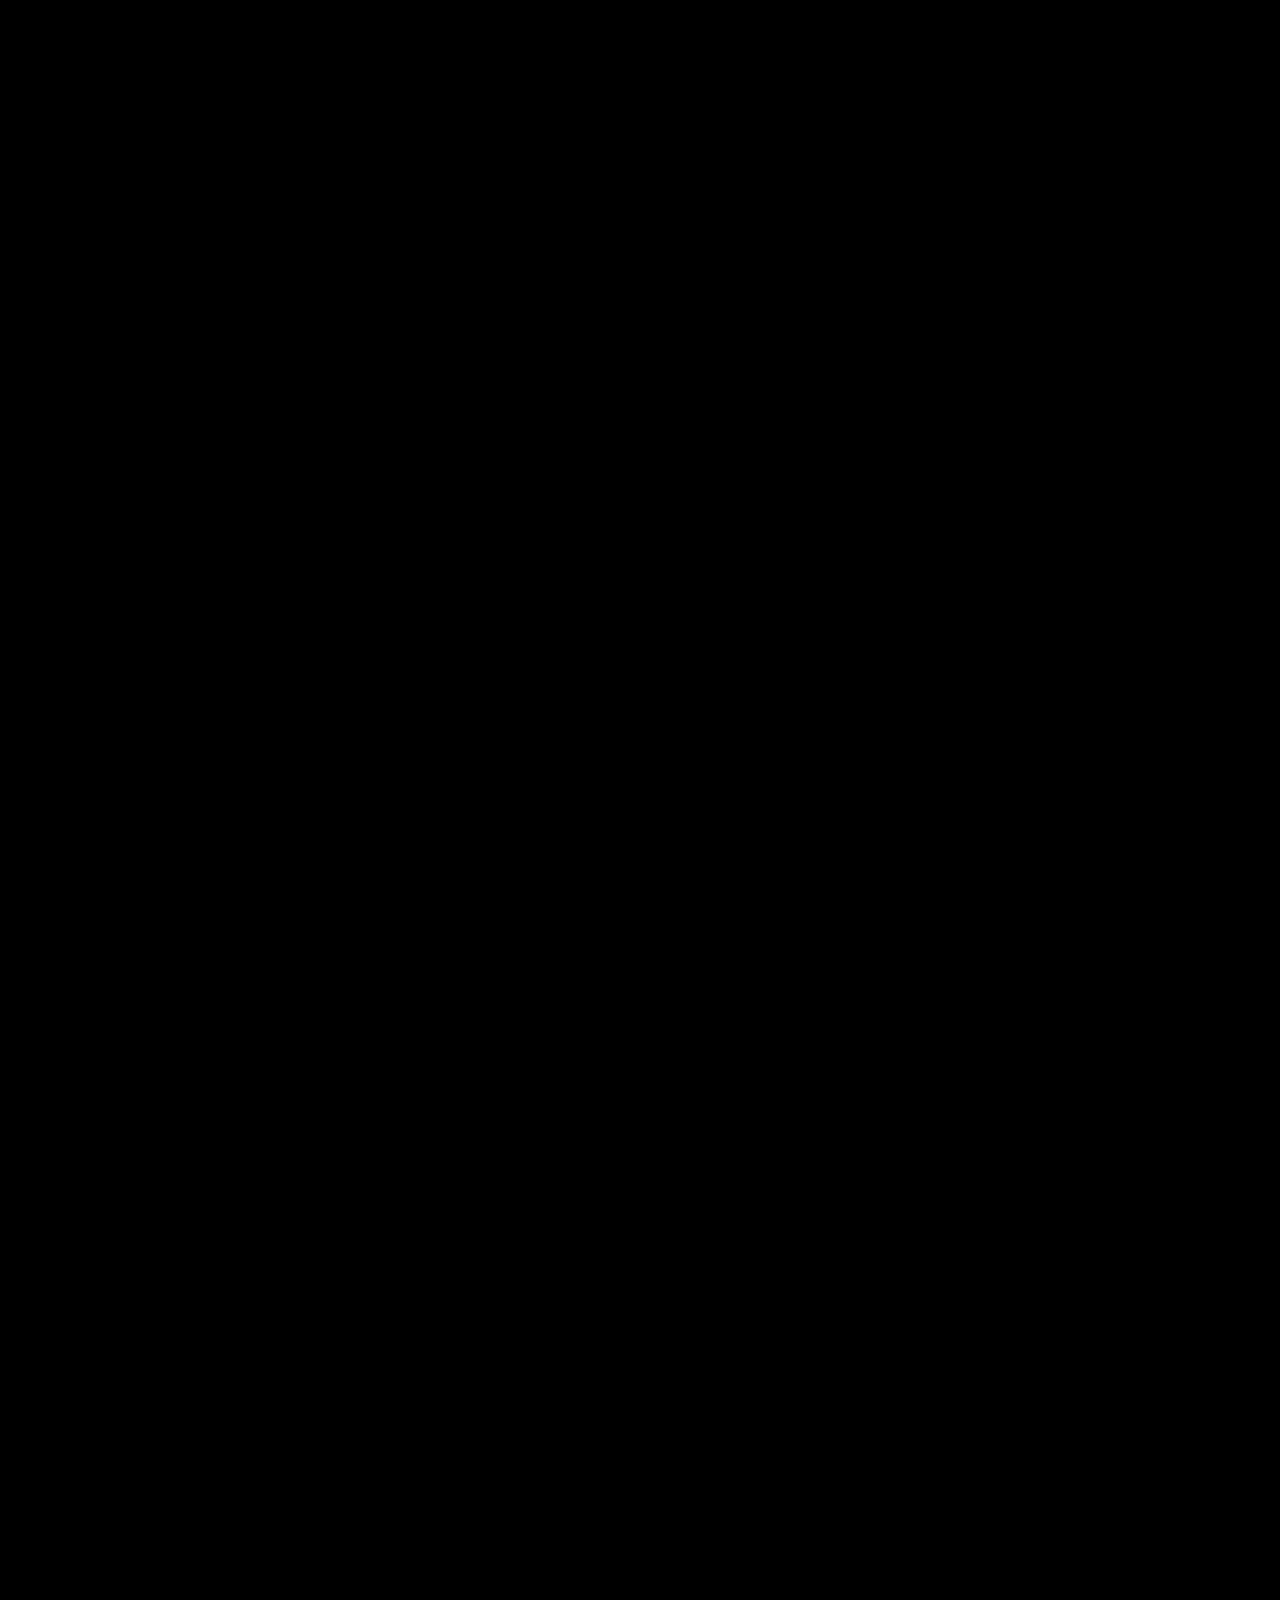
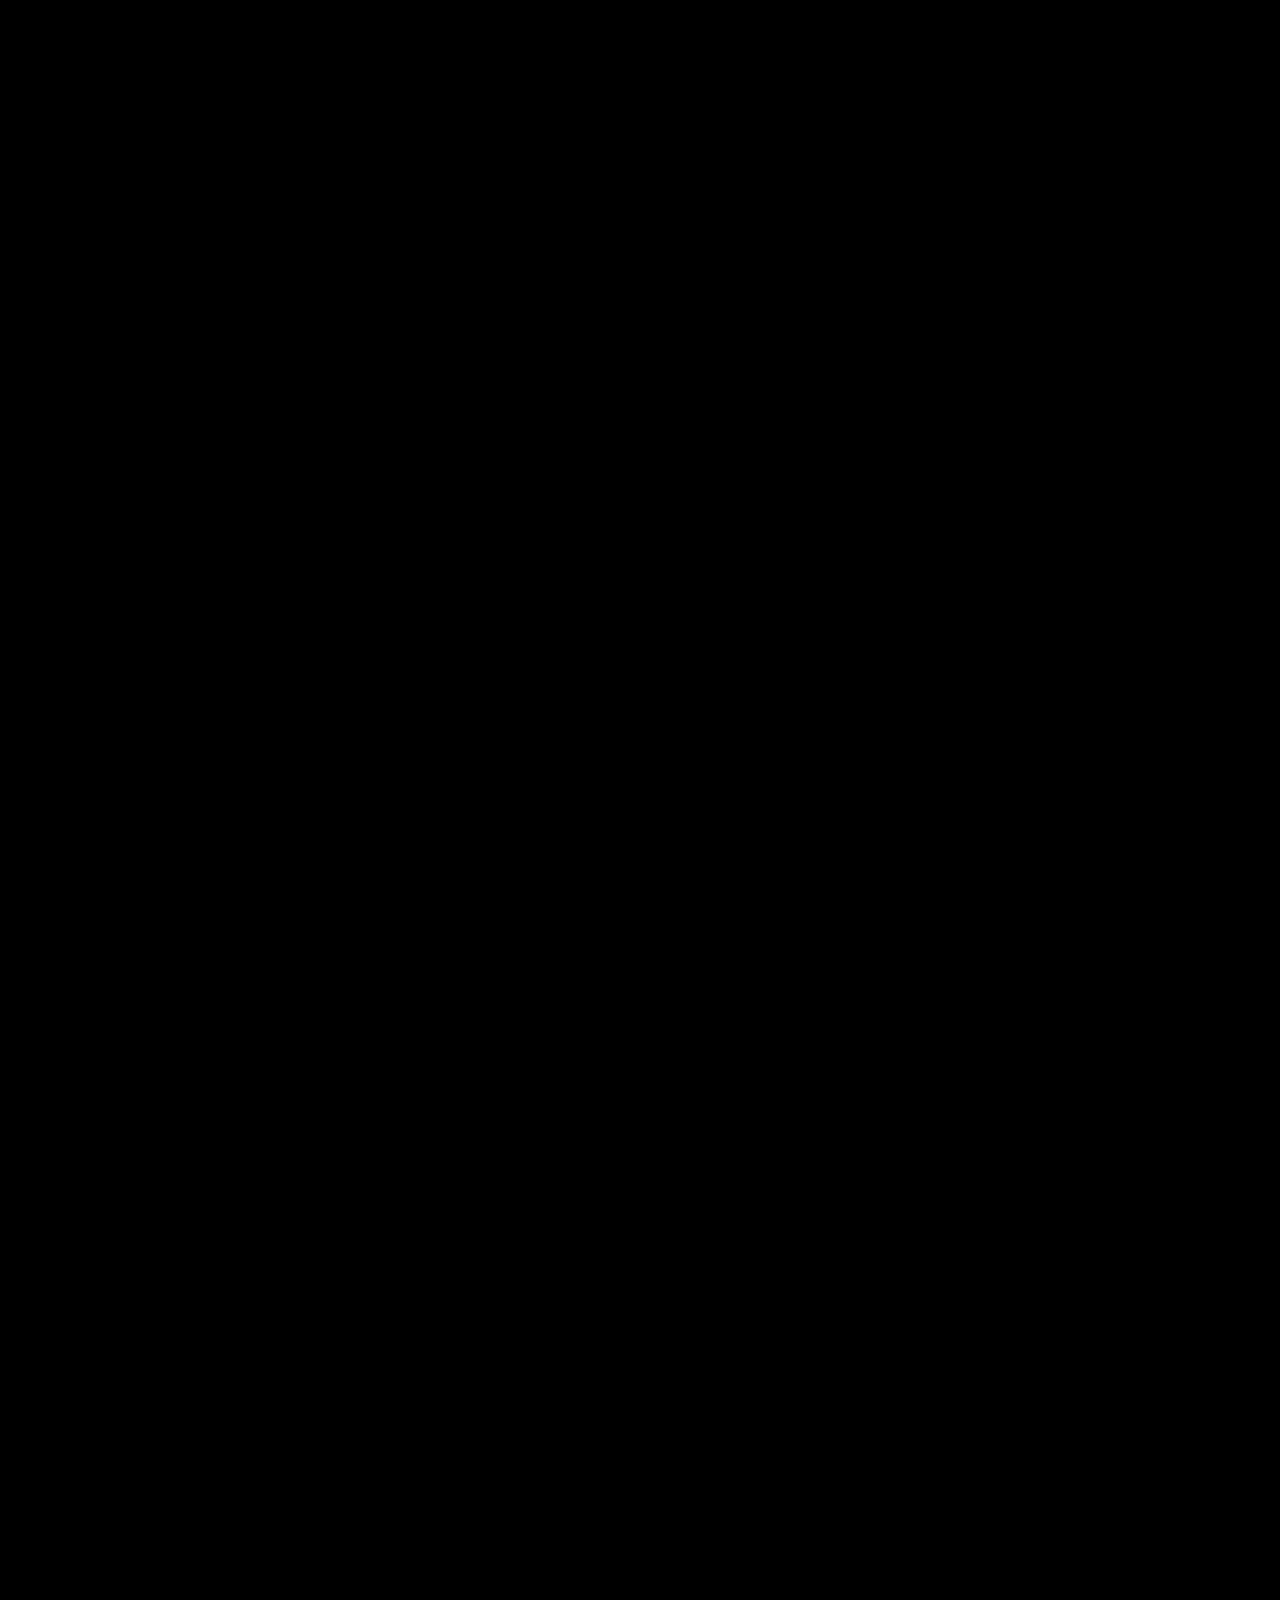
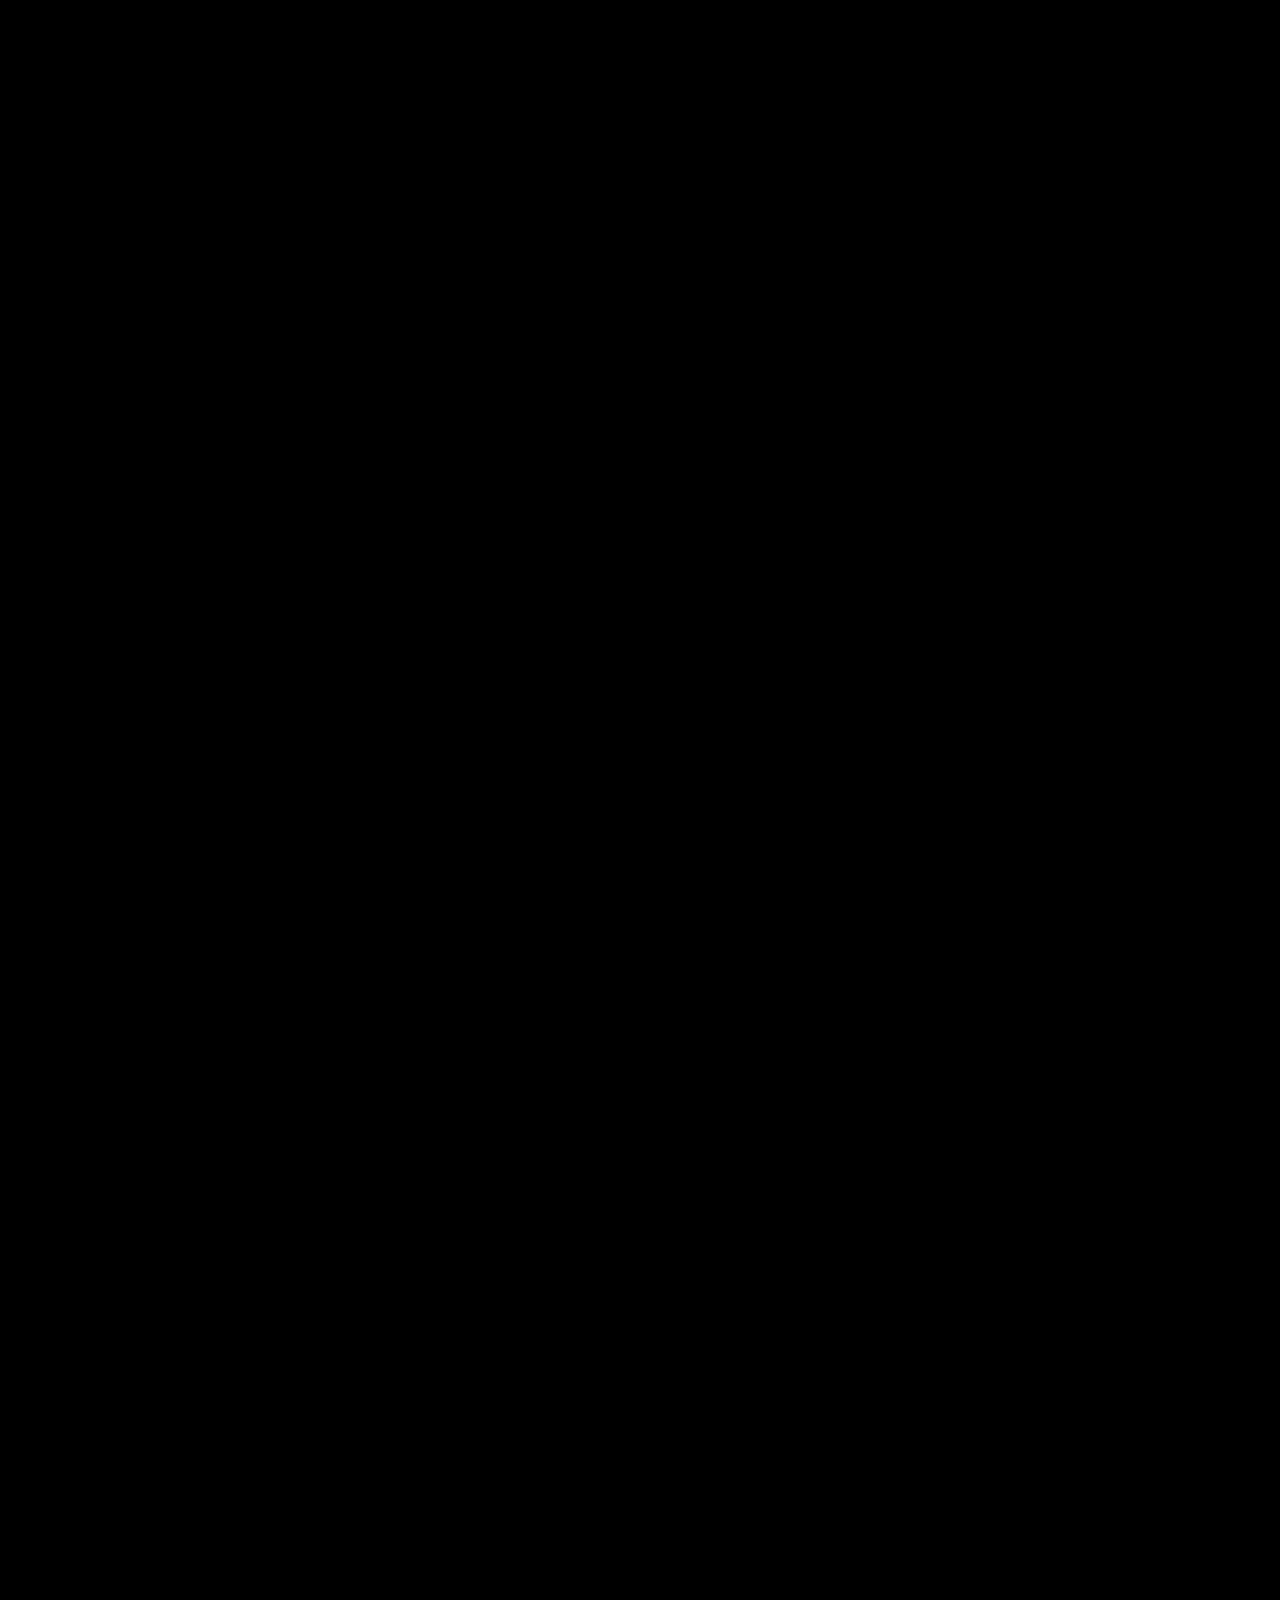
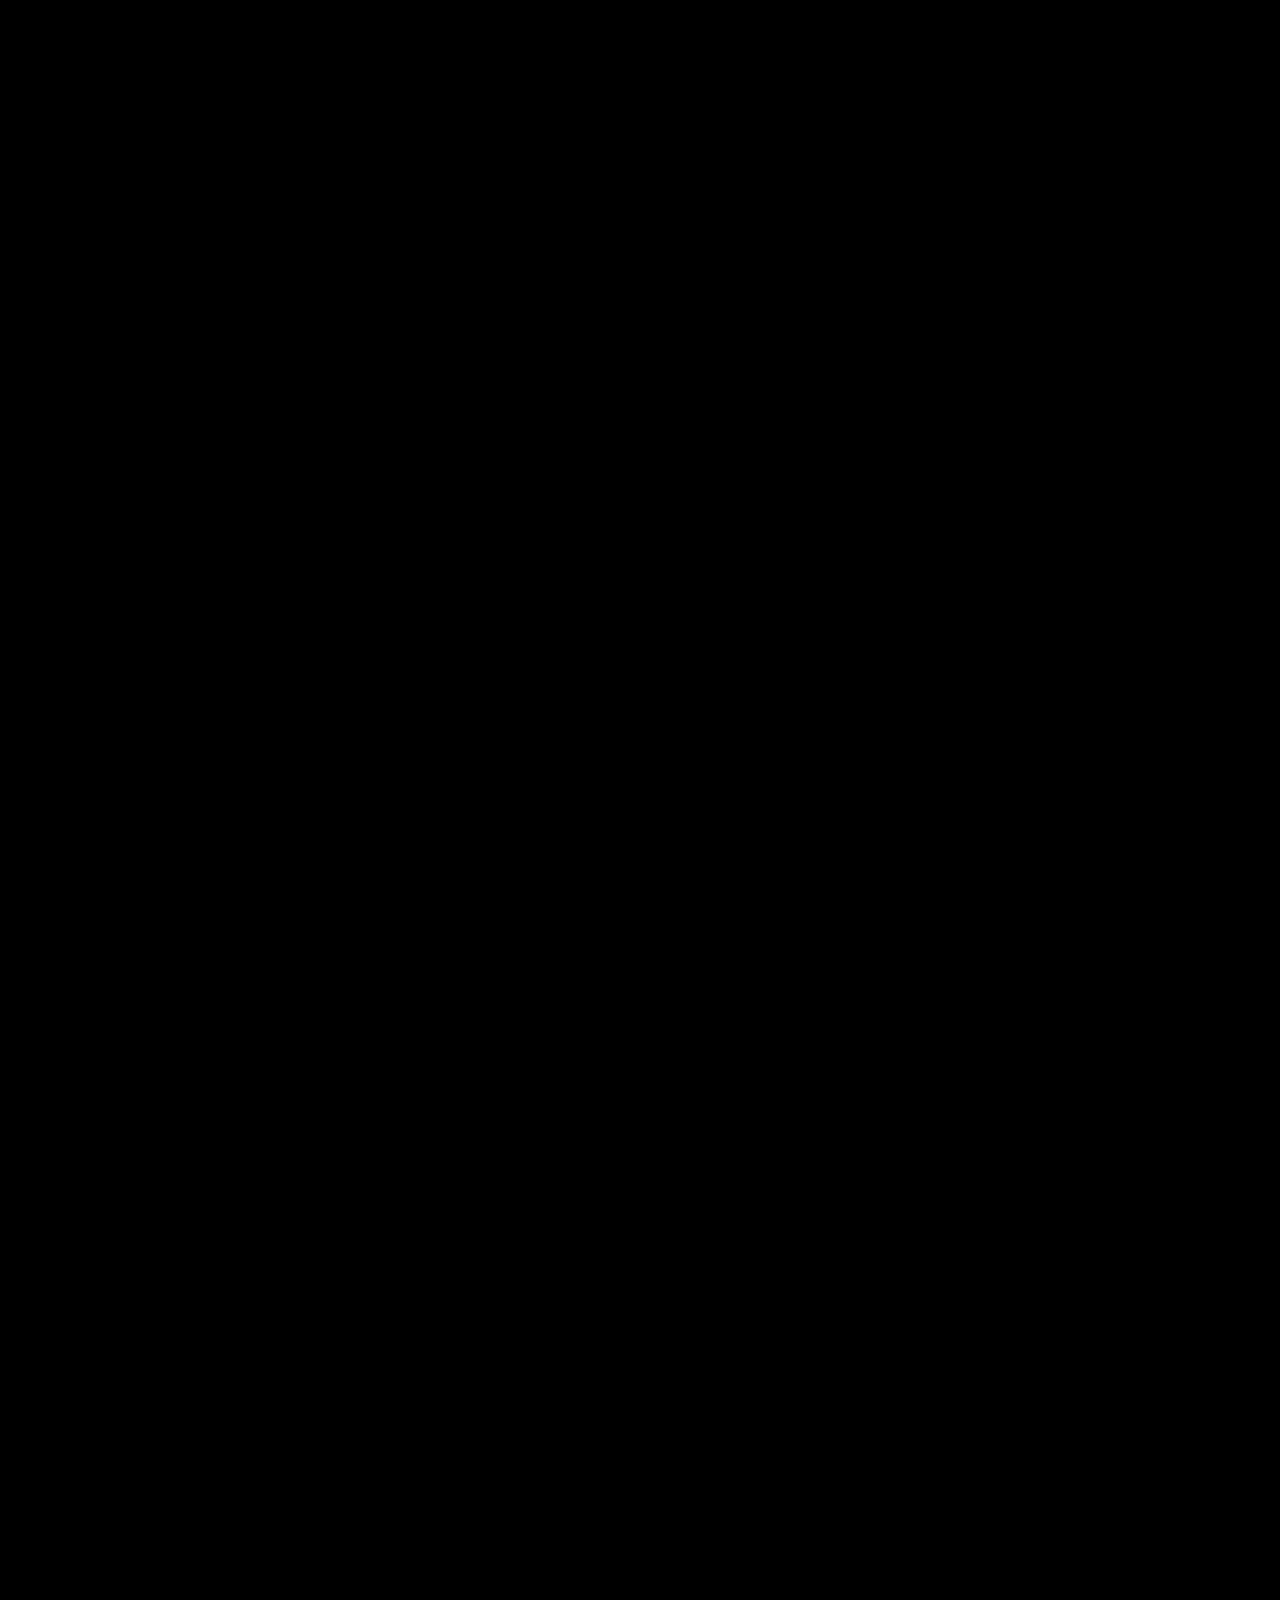
==== commit e4df3b91: "cambios en codigo sass, cambios de visualizacion, fuente de texto y varias modificaciones del codigo" ====
--- a/index.html
+++ b/index.html
@@ -7,7 +7,6 @@
     <meta name="viewport" content="width=device-width, initial-scale=1.0">
     <link rel="preconnect" href="https://fonts.googleapis.com">
     <link rel="preconnect" href="https://fonts.gstatic.com" crossorigin>
-    <link href="https://fonts.googleapis.com/css2?family=Teko:wght@300&display=swap" rel="stylesheet">
     <link href="https://cdn.jsdelivr.net/npm/bootstrap@5.3.0-alpha3/dist/css/bootstrap.min.css" rel="stylesheet"
         integrity="sha384-KK94CHFLLe+nY2dmCWGMq91rCGa5gtU4mk92HdvYe+M/SXH301p5ILy+dN9+nJOZ" crossorigin="anonymous">
     <link rel="stylesheet" href="https://unpkg.com/aos@next/dist/aos.css" />
--- a/css/style.css
+++ b/css/style.css
@@ -1,6 +1,13 @@
 body {
   text-align: center;
+  max-width: 100%;
+  overflow-x: hidden;
   background-color: #000000;
+}
+
+.container {
+  max-width: 100%;
+  overflow: hidden;
 }
 
 a {
@@ -45,15 +52,24 @@
   color: #ffffff;
 }
 
-/* ENCABEZADO */
 .encabezado {
   padding-top: 2%;
   padding-bottom: 2%;
 }
 .encabezado h1 {
   color: #ffffff;
-  font-family: "Teko";
-  font-size: 100px;
+  font-family: "Bacasime Antique", serif;
+  font-size: 50px;
+}
+@media (min-width: 576px) {
+  .encabezado h1 {
+    font-size: 80px;
+  }
+}
+@media (min-width: 768px) {
+  .encabezado h1 {
+    font-size: 100px;
+  }
 }
 
 /* CARRUSEL DE IMAGENES */
@@ -74,43 +90,44 @@
 }
 
 .encabezado-2 h1 {
-  font-family: "Teko";
+  font-family: "Bacasime Antique", serif;
   font-size: 60px;
+}
+@media (min-width: 576px) {
+  .encabezado-2 h1 {
+    font-size: 80px;
+  }
 }
 
 h2 {
-  font-family: "Teko";
+  font-family: "Bacasime Antique", serif;
   font-size: 60px;
+}
+@media (min-width: 576px) {
+  h2 {
+    font-size: 80px;
+  }
 }
 
 h3 {
-  font-family: "Teko";
+  font-family: "Bacasime Antique", serif;
   font-size: 50px;
+}
+@media (min-width: 576px) {
+  h3 {
+    font-size: 60px;
+  }
 }
 
 h4 {
   color: #e6e6e9;
-  font-family: "Teko";
+  font-family: "Bacasime Antique", serif;
   font-size: 50px;
 }
-
-/* (ALL) FOOTER */
-.piePrincipal {
-  padding: 1px;
-  background-color: #ffffff;
-  color: rgb(0, 0, 0);
-}
-
-/* (CONTACTS.HTML) */
-div.boxInfo1 {
-  background-color: rgba(102, 102, 110, 0.8705882353);
-  color: rgba(219, 216, 216, 0.8823529412);
-}
-div.infoContacto {
-  color: rgba(219, 216, 216, 0.8823529412);
-  background-color: rgba(102, 102, 110, 0.8705882353);
-  padding-bottom: 5px;
-  margin-bottom: 3px;
+@media (min-width: 576px) {
+  h4 {
+    font-size: 60px;
+  }
 }
 
 /*# sourceMappingURL=style.css.map */
